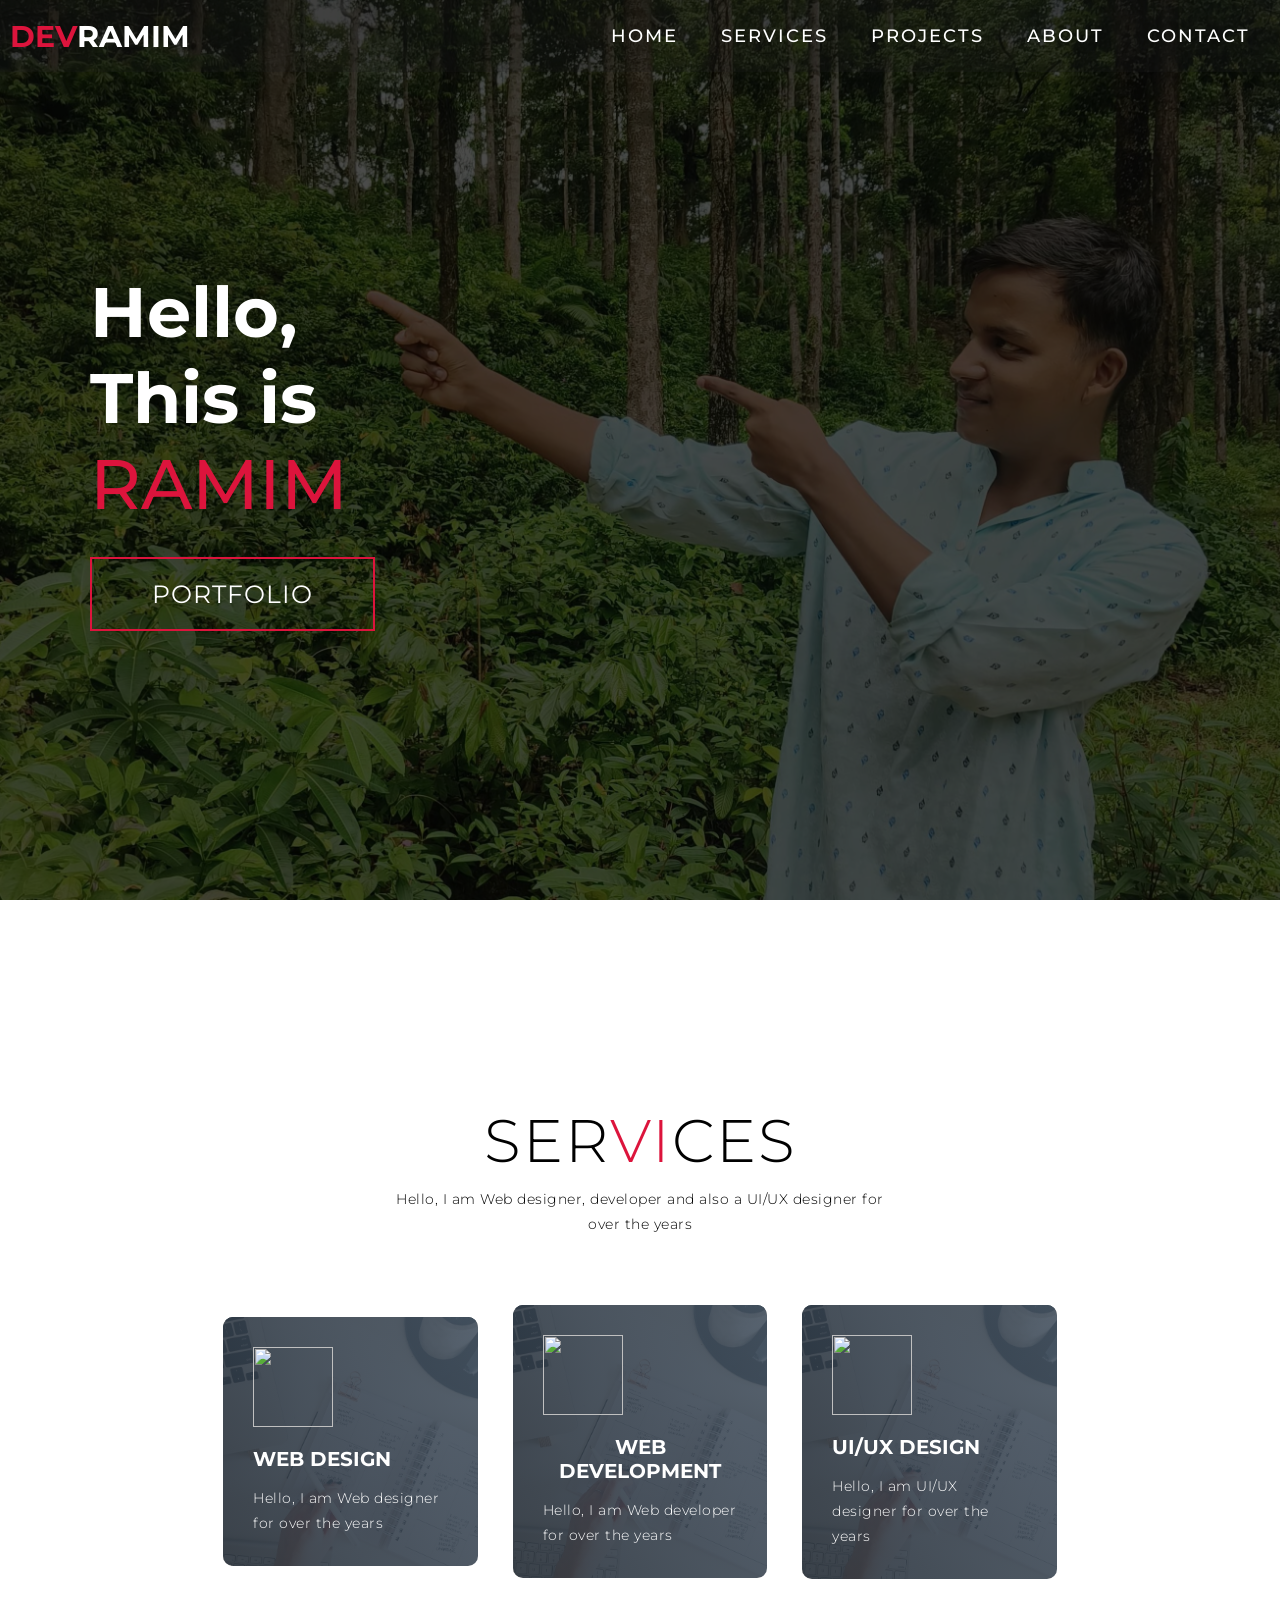
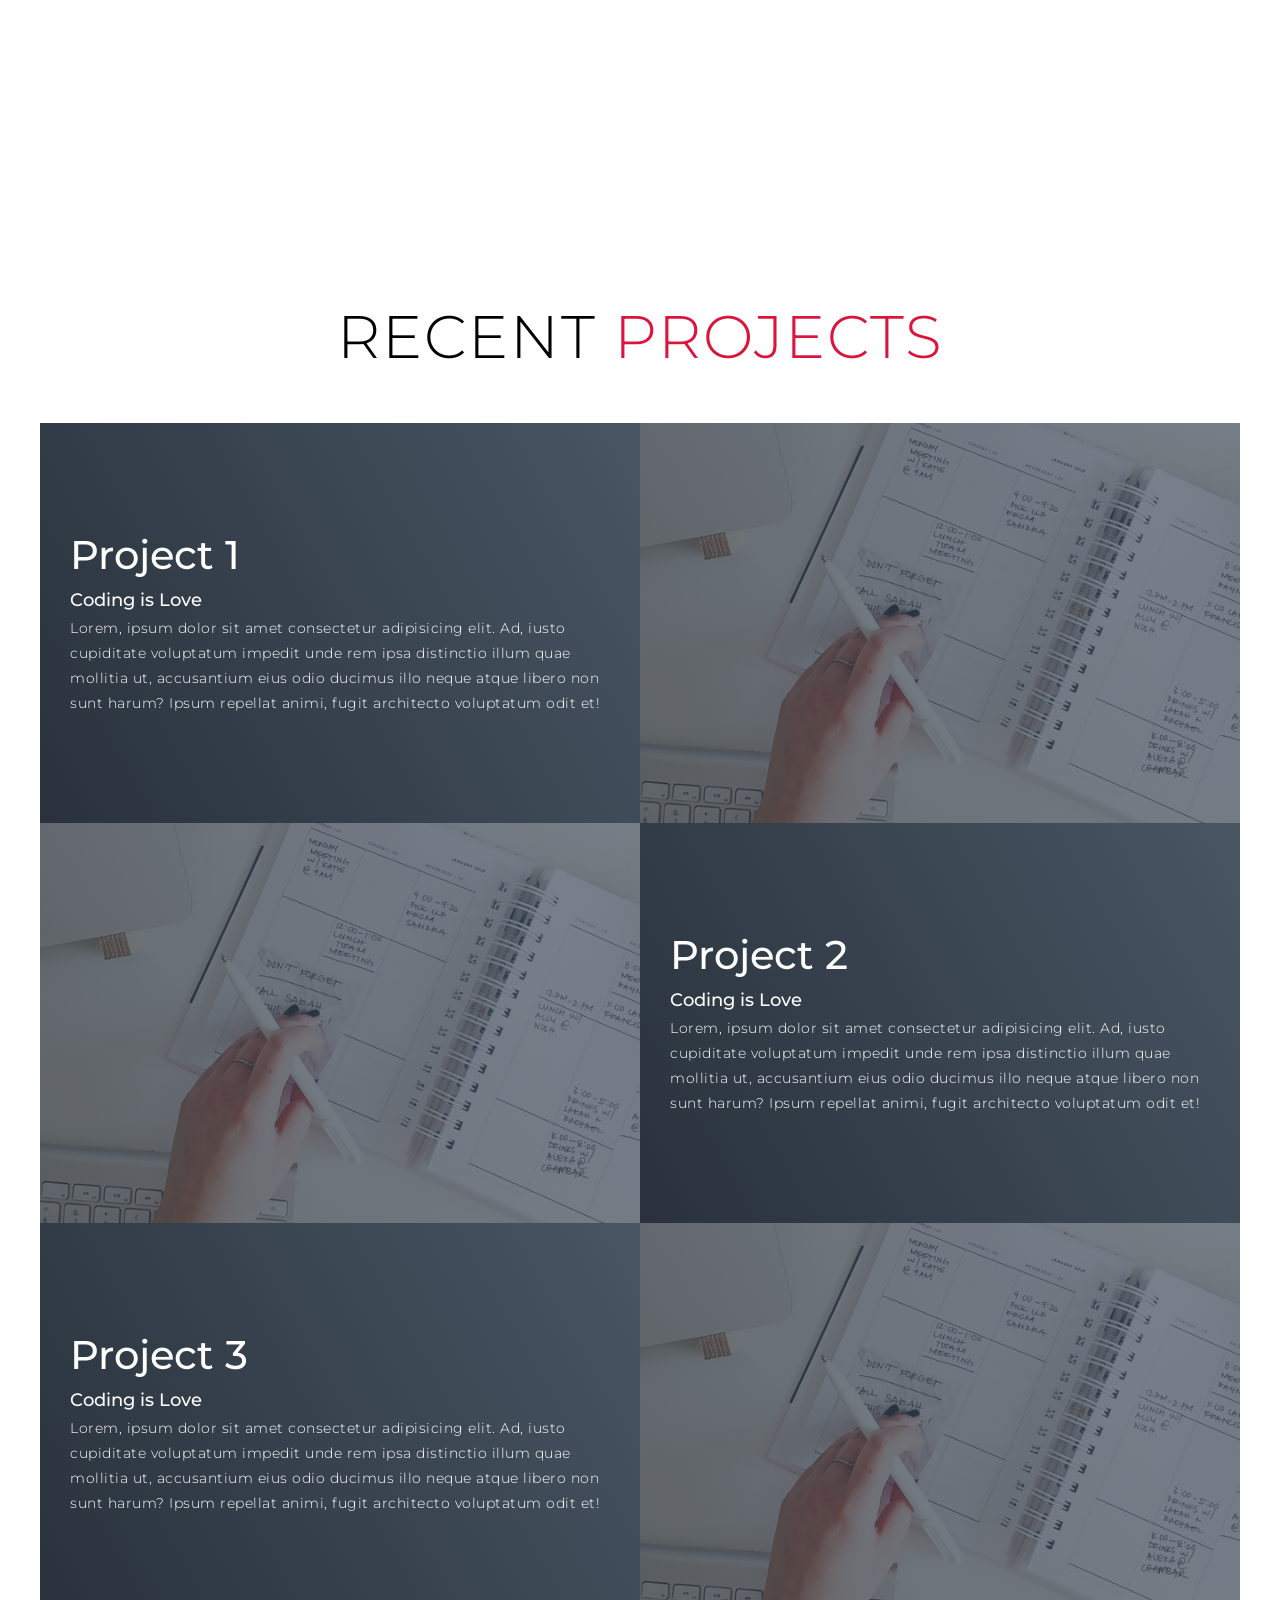
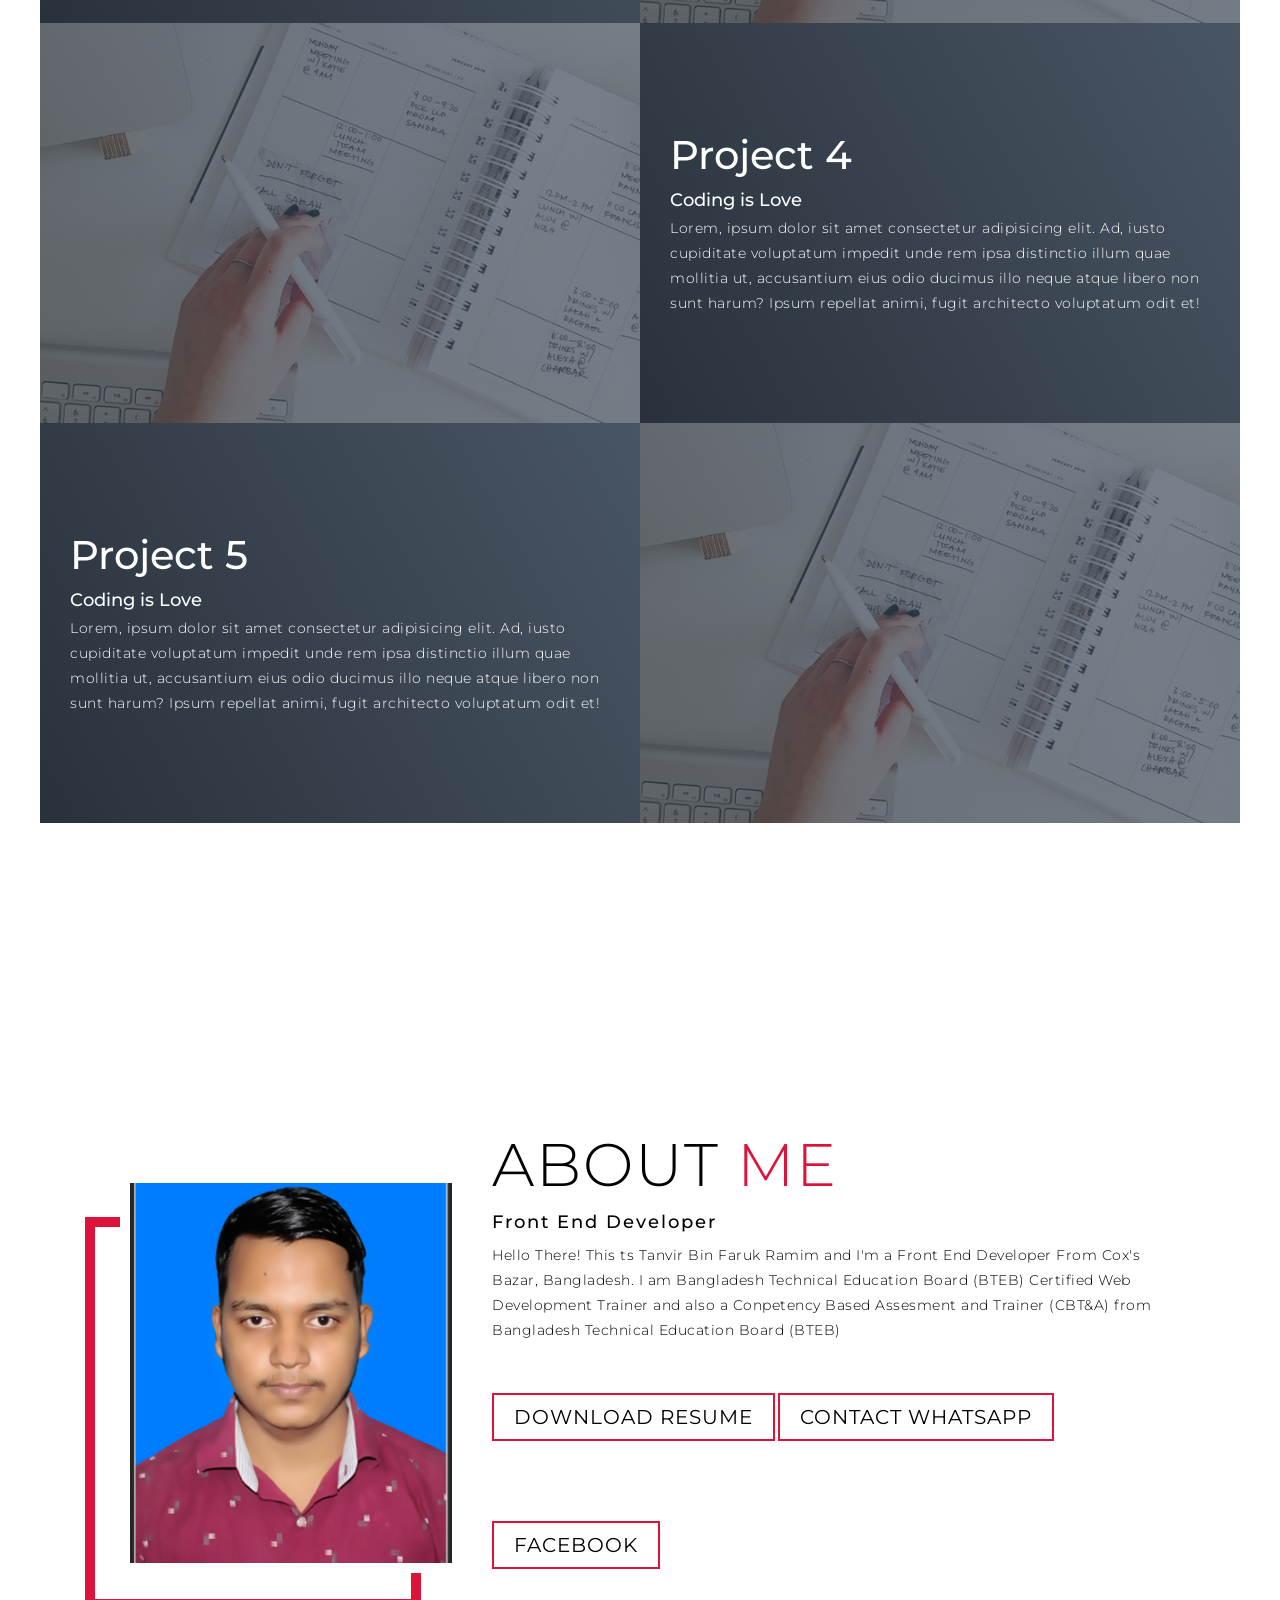
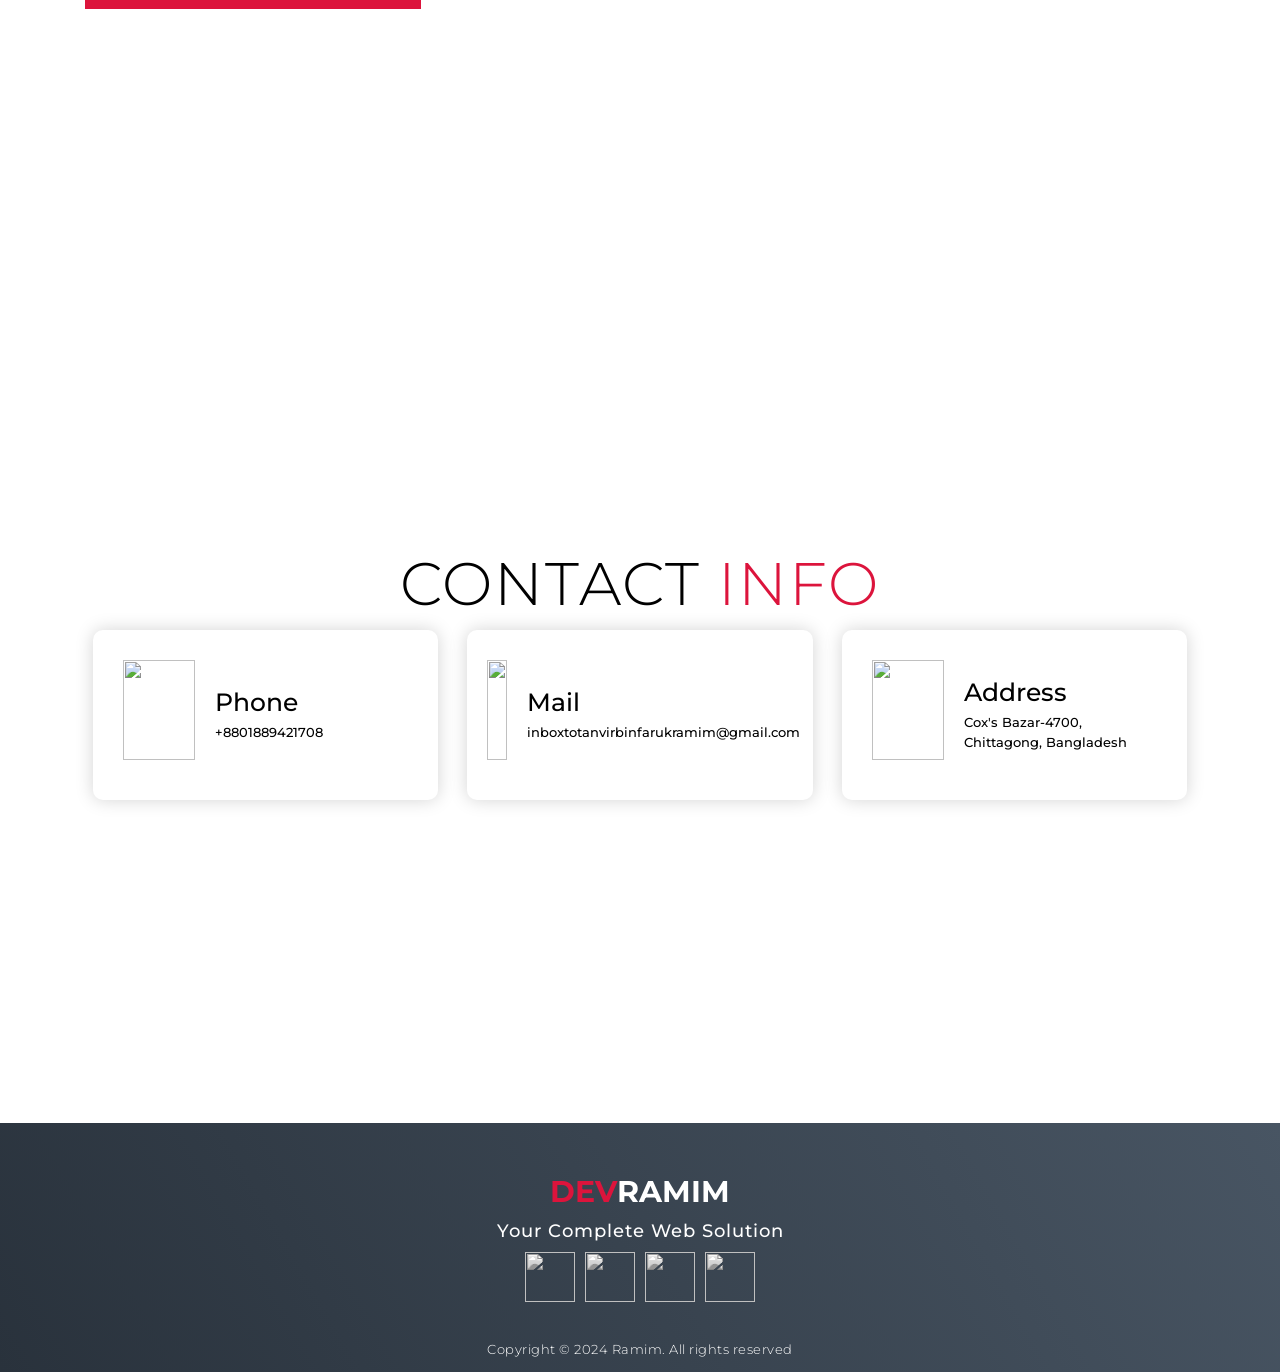
==== index.html @ 6df61727 "Update index.html" ====
<!DOCTYPE html>
<html lang="en">

<head>
  <meta charset="UTF-8">
  <meta name="viewport" content="width=device-width, initial-scale=1.0">
  <link rel="stylesheet" href="style.css">
  <title>Dev Ramim - Home Page</title>
</head>

<body>
  <!-- Header -->
  <section id="header">
    <div class="header container">
      <div class="nav-bar">
        <div class="brand">
          <a href="#hero">
            <h1><span>Dev</span>Ramim <span></span></h1>
          </a>
        </div>
        <div class="nav-list">
          <div class="hamburger">
            <div class="bar"></div>
          </div>
          <ul>
            <li><a href="#hero" data-after="Home">Home</a></li>
            <li><a href="#services" data-after="Service">Services</a></li>
            <li><a href="#projects" data-after="Projects">Projects</a></li>
            <li><a href="#about" data-after="About">About</a></li>
            <li><a href="#contact" data-after="Contact">Contact</a></li>
          </ul>
        </div>
      </div>
    </div>
  </section>
  <!-- End Header -->


  <!-- Hero Section  -->
  <section id="hero">
    <div class="hero container">
      <div>
        <h1>Hello, <span></span></h1>
        <h1>This is <span></span></h1>
        <!-- <h1 style="color: pink; text-s; ">Designer and Developer <span></span></h1> -->
        <h1>RAMIM<span></span></h1>
        <a href="#projects" type="button" class="cta">Portfolio</a>
      </div>
    </div>
  </section>
  <!-- End Hero Section  -->

  <!-- Service Section -->
  <section id="services">
    <div class="services container">
      <div class="service-top">
        <h1 class="section-title">Ser<span>vi</span>ces</h1>
        <p>Hello, I am Web designer, developer and also a UI/UX designer for over the years</p>
      </div>
      <div class="service-bottom">
        <div class="service-item">
          <div class="icon"><img src="https://img.icons8.com/bubbles/100/000000/services.png" /></div>
          <h2>Web Design</h2>
          <p>Hello, I am Web designer for over the years</p>
        </div>
        <div class="service-item">
          <div class="icon"><img src="https://img.icons8.com/bubbles/100/000000/services.png" /></div>
          <h2>Web Development</h2>
          <p>Hello, I am Web developer for over the years</p>
        </div>
        <div class="service-item">
          <div class="icon"><img src="https://img.icons8.com/bubbles/100/000000/services.png" /></div>
          <h2>UI/UX Design</h2>
          <p>Hello, I am UI/UX designer for over the years</p>
        </div>
        <!-- <div class="service-item">
          <div class="icon"><img src="https://img.icons8.com/bubbles/100/000000/services.png" /></div>
          <h2>Web Design</h2>
          <p>Lorem ipsum dolor sit amet consectetur adipisicing elit. Corporis debitis rerum, magni voluptatem sed
            architecto placeat beatae tenetur officia quod</p>
        </div> -->
      </div>
    </div>
  </section>
  <!-- End Service Section -->

  <!-- Projects Section -->
  <section id="projects">
    <div class="projects container">
      <div class="projects-header">
        <h1 class="section-title">Recent <span>Projects</span></h1>
      </div>
      <div class="all-projects">
        <div class="project-item">
          <div class="project-info">
            <h1>Project 1</h1>
            <h2>Coding is Love</h2>
            <p>Lorem, ipsum dolor sit amet consectetur adipisicing elit. Ad, iusto cupiditate voluptatum impedit unde
              rem ipsa distinctio illum quae mollitia ut, accusantium eius odio ducimus illo neque atque libero non sunt
              harum? Ipsum repellat animi, fugit architecto voluptatum odit et!</p>
          </div>
          <div class="project-img">
            <img src="./img/img-1.png" alt="img">
          </div>
        </div>
        <div class="project-item">
          <div class="project-info">
            <h1>Project 2</h1>
            <h2>Coding is Love</h2>
            <p>Lorem, ipsum dolor sit amet consectetur adipisicing elit. Ad, iusto cupiditate voluptatum impedit unde
              rem ipsa distinctio illum quae mollitia ut, accusantium eius odio ducimus illo neque atque libero non sunt
              harum? Ipsum repellat animi, fugit architecto voluptatum odit et!</p>
          </div>
          <div class="project-img">
            <img src="./img/img-1.png" alt="img">
          </div>
        </div>
        <div class="project-item">
          <div class="project-info">
            <h1>Project 3</h1>
            <h2>Coding is Love</h2>
            <p>Lorem, ipsum dolor sit amet consectetur adipisicing elit. Ad, iusto cupiditate voluptatum impedit unde
              rem ipsa distinctio illum quae mollitia ut, accusantium eius odio ducimus illo neque atque libero non sunt
              harum? Ipsum repellat animi, fugit architecto voluptatum odit et!</p>
          </div>
          <div class="project-img">
            <img src="./img/img-1.png" alt="img">
          </div>
        </div>
        <div class="project-item">
          <div class="project-info">
            <h1>Project 4</h1>
            <h2>Coding is Love</h2>
            <p>Lorem, ipsum dolor sit amet consectetur adipisicing elit. Ad, iusto cupiditate voluptatum impedit unde
              rem ipsa distinctio illum quae mollitia ut, accusantium eius odio ducimus illo neque atque libero non sunt
              harum? Ipsum repellat animi, fugit architecto voluptatum odit et!</p>
          </div>
          <div class="project-img">
            <img src="./img/img-1.png" alt="img">
          </div>
        </div>
        <div class="project-item">
          <div class="project-info">
            <h1>Project 5</h1>
            <h2>Coding is Love</h2>
            <p>Lorem, ipsum dolor sit amet consectetur adipisicing elit. Ad, iusto cupiditate voluptatum impedit unde
              rem ipsa distinctio illum quae mollitia ut, accusantium eius odio ducimus illo neque atque libero non sunt
              harum? Ipsum repellat animi, fugit architecto voluptatum odit et!</p>
          </div>
          <div class="project-img">
            <img src="./img/img-1.png" alt="img">
          </div>
        </div>
      </div>
    </div>
  </section>
  <!-- End Projects Section -->

  <!-- About Section -->
  <section id="about">
    <div class="about container">
      <div class="col-left">
        <div class="about-img">
          <img src="./img/Passport size 365 (Office).png" alt="img">
        </div>
      </div>
      <div class="col-right">
        <h1 class="section-title">About <span>me</span></h1>
        <h2>Front End Developer</h2>
        <p>Hello There! This ts Tanvir Bin Faruk Ramim and I'm a Front End Developer From Cox's Bazar, Bangladesh. I am Bangladesh Technical Education Board (BTEB) Certified Web Development Trainer and also a Conpetency Based Assesment and Trainer (CBT&A) from Bangladesh Technical Education Board (BTEB) </p>
        <a href="RamimCV.docx" class="cta">Download Resume</a>
        <a href="https://wa.me/message/IPLOYGXIWYLNO1" class="cta">Contact Whatsapp</a>
        <a href="https://facebook.com/TanvirRamimDM" class="cta">Facebook</a>
        <!-- <a href="https://wa.me/message/IPLOYGXIWYLNO1" class="cta">Contact Whatsapp</a> -->
      </div>
    </div>
  </section>
  <!-- End About Section -->

  <!-- Contact Section -->
  <section id="contact">
    <div class="contact container">
      <div>
        <h1 class="section-title">Contact <span>info</span></h1>
      </div>
      <div class="contact-items">
        <div class="contact-item">
          <div class="icon"><img src="https://img.icons8.com/bubbles/100/000000/phone.png" /></div>
          <div class="contact-info">
            <h1>Phone</h1>
            <h2>+8801889421708</h2>
           
          </div>
        </div>
        <div class="contact-item">
          <div class="icon"><img src="https://img.icons8.com/bubbles/100/000000/new-post.png" /></div>
          <div class="contact-info">
            <h1>Mail</h1>
            <h2>inboxtotanvirbinfarukramim@gmail.com</h2>
            
          </div>
        </div>
        <div class="contact-item">
          <div class="icon"><img src="https://img.icons8.com/bubbles/100/000000/map-marker.png" /></div>
          <div class="contact-info">
            <h1>Address</h1>
            <h2>Cox's Bazar-4700, Chittagong, Bangladesh</h2>
          </div>
        </div>
      </div>
    </div>
  </section>
  <!-- End Contact Section -->

  <!-- Footer -->
  <section id="footer">
    <div class="footer container">
      <div class="brand">
        <h1><span>Dev</span>ramim <span></span></h1>
      </div>
      <h2>Your Complete Web Solution</h2>
      <div class="social-icon">
        <div class="social-item">
          <a href="https://facebook.com/TanvirRamimDM"><img src="https://img.icons8.com/bubbles/100/000000/facebook-new.png" /></a>
        </div>
        <div class="social-item">
          <a href="#"><img src="https://img.icons8.com/bubbles/100/000000/instagram-new.png" /></a>
        </div>
        <div class="social-item">
          <a href="https://wa.me/message/IPLOYGXIWYLNO1"><img src="https://img.icons8.com/bubbles/100/000000/whatsapp.png" /></a>
        </div>
        <div class="social-item">
          <a href="https://github.com/githubramim"><img src="https://img.icons8.com/bubbles/100/000000/github.png" /></a>
        </div>
      </div>
      <p>Copyright © 2024 Ramim. All rights reserved</p>
    </div>
  </section>
  <!-- End Footer -->
  <script src="./app.js"></script>
</body>

</html>
---- style.css ----
@import 'https://fonts.googleapis.com/css?family=Montserrat:300, 400, 700&display=swap';
* {
	padding: 0;
	margin: 0;
	box-sizing: border-box;
}
html {
	font-size: 10px;
	font-family: 'Montserrat', sans-serif;
	scroll-behavior: smooth;
}
a {
	text-decoration: none;
}
.container {
	min-height: 100vh;
	width: 100%;
	display: flex;
	align-items: center;
	justify-content: center;
}
img {
	height: 100%;
	width: 100%;
	object-fit: cover;
}
p {
	color: black;
	font-size: 1.4rem;
	margin-top: 5px;
	line-height: 2.5rem;
	font-weight: 300;
	letter-spacing: 0.05rem;
}
.section-title {
	font-size: 4rem;
	font-weight: 300;
	color: black;
	margin-bottom: 10px;
	text-transform: uppercase;
	letter-spacing: 0.2rem;
	text-align: center;
}
.section-title span {
	color: crimson;
}

.cta {
	display: inline-block;
	padding: 10px 30px;
	color: white;
	background-color: transparent;
	border: 2px solid crimson;
	font-size: 2rem;
	text-transform: uppercase;
	letter-spacing: 0.1rem;
	margin-top: 30px;
	transition: 0.3s ease;
	transition-property: background-color, color;
}
.cta:hover {
	color: white;
	background-color: crimson;
}
.brand h1 {
	font-size: 3rem;
	text-transform: uppercase;
	color: white;
}
.brand h1 span {
	color: crimson;
}

/* Header section */
#header {
	position: fixed;
	z-index: 1000;
	left: 0;
	top: 0;
	width: 100vw;
	height: auto;
}
#header .header {
	min-height: 8vh;
	background-color: rgba(31, 30, 30, 0.24);
	transition: 0.3s ease background-color;
}
#header .nav-bar {
	display: flex;
	align-items: center;
	justify-content: space-between;
	width: 100%;
	height: 100%;
	max-width: 1300px;
	padding: 0 10px;
}
#header .nav-list ul {
	list-style: none;
	position: absolute;
	background-color: rgb(31, 30, 30);
	width: 100vw;
	height: 100vh;
	left: 100%;
	top: 0;
	display: flex;
	flex-direction: column;
	justify-content: center;
	align-items: center;
	z-index: 1;
	overflow-x: hidden;
	transition: 0.5s ease left;
}
#header .nav-list ul.active {
	left: 0%;
}
#header .nav-list ul a {
	font-size: 2.5rem;
	font-weight: 500;
	letter-spacing: 0.2rem;
	text-decoration: none;
	color: white;
	text-transform: uppercase;
	padding: 20px;
	display: block;
}
#header .nav-list ul a::after {
	content: attr(data-after);
	position: absolute;
	top: 50%;
	left: 50%;
	transform: translate(-50%, -50%) scale(0);
	color: rgba(240, 248, 255, 0.021);
	font-size: 13rem;
	letter-spacing: 50px;
	z-index: -1;
	transition: 0.3s ease letter-spacing;
}
#header .nav-list ul li:hover a::after {
	transform: translate(-50%, -50%) scale(1);
	letter-spacing: initial;
}
#header .nav-list ul li:hover a {
	color: crimson;
}
#header .hamburger {
	height: 60px;
	width: 60px;
	display: inline-block;
	border: 3px solid white;
	border-radius: 50%;
	position: relative;
	display: flex;
	align-items: center;
	justify-content: center;
	z-index: 100;
	cursor: pointer;
	transform: scale(0.8);
	margin-right: 20px;
}
#header .hamburger:after {
	position: absolute;
	content: '';
	height: 100%;
	width: 100%;
	border-radius: 50%;
	border: 3px solid white;
	animation: hamburger_puls 1s ease infinite;
}
#header .hamburger .bar {
	height: 2px;
	width: 30px;
	position: relative;
	background-color: white;
	z-index: -1;
}
#header .hamburger .bar::after,
#header .hamburger .bar::before {
	content: '';
	position: absolute;
	height: 100%;
	width: 100%;
	left: 0;
	background-color: white;
	transition: 0.3s ease;
	transition-property: top, bottom;
}
#header .hamburger .bar::after {
	top: 8px;
}
#header .hamburger .bar::before {
	bottom: 8px;
}
#header .hamburger.active .bar::before {
	bottom: 0;
}
#header .hamburger.active .bar::after {
	top: 0;
}
/* End Header section */

/* Hero Section */
#hero {
	background-image: url(./img/hero-section.jpg);
	background-size: cover;
	background-position: top center;
	position: relative;
	z-index: 1;
}
#hero::after {
	content: '';
	position: absolute;
	left: 0;
	top: 0;
	height: 100%;
	width: 100%;
	background-color: black;
	opacity: 0.7;
	z-index: -1;
}
#hero .hero {
	max-width: 1200px;
	margin: 0 auto;
	padding: 0 50px;
	justify-content: flex-start;
}
#hero h1 {
	display: block;
	width: fit-content;
	font-size: 4rem;
	position: relative;
	color: transparent;
	animation: text_reveal 0.5s ease forwards;
	animation-delay: 1s;
}
#hero h1:nth-child(1) {
	animation-delay: 1s;
}
#hero h1:nth-child(2) {
	animation-delay: 2s;
}
#hero h1:nth-child(3) {
	animation: text_reveal_name 0.5s ease forwards;
	animation-delay: 3s;
}
#hero h1 span {
	position: absolute;
	top: 0;
	left: 0;
	height: 100%;
	width: 0;
	background-color: crimson;
	animation: text_reveal_box 1s ease;
	animation-delay: 0.5s;
}
#hero h1:nth-child(1) span {
	animation-delay: 0.5s;
}
#hero h1:nth-child(2) span {
	animation-delay: 1.5s;
}
#hero h1:nth-child(3) span {
	animation-delay: 2.5s;
}

/* End Hero Section */

/* Services Section */
#services .services {
	flex-direction: column;
	text-align: center;
	max-width: 1500px;
	margin: 0 auto;
	padding: 100px 0;
}
#services .service-top {
	max-width: 500px;
	margin: 0 auto;
}
#services .service-bottom {
	display: flex;
	align-items: center;
	justify-content: center;
	flex-wrap: wrap;
	margin-top: 50px;
}
#services .service-item {
	flex-basis: 80%;
	display: flex;
	align-items: flex-start;
	justify-content: center;
	flex-direction: column;
	padding: 30px;
	border-radius: 10px;
	background-image: url(./img/img-1.png);
	background-size: cover;
	margin: 10px 5%;
	position: relative;
	z-index: 1;
	overflow: hidden;
}
#services .service-item::after {
	content: '';
	position: absolute;
	left: 0;
	top: 0;
	height: 100%;
	width: 100%;
	background-image: linear-gradient(60deg, #29323c 0%, #485563 100%);
	opacity: 0.9;
	z-index: -1;
}
#services .service-bottom .icon {
	height: 80px;
	width: 80px;
	margin-bottom: 20px;
}
#services .service-item h2 {
	font-size: 2rem;
	color: white;
	margin-bottom: 10px;
	text-transform: uppercase;
}
#services .service-item p {
	color: white;
	text-align: left;
}
/* End Services Section */

/* Projects section */
#projects .projects {
	flex-direction: column;
	max-width: 1200px;
	margin: 0 auto;
	padding: 100px 0;
}
#projects .projects-header h1 {
	margin-bottom: 50px;
}
#projects .all-projects {
	display: flex;
	align-items: center;
	justify-content: center;
	flex-direction: column;
}
#projects .project-item {
	display: flex;
	align-items: center;
	justify-content: center;
	flex-direction: column;
	width: 80%;
	margin: 20px auto;
	overflow: hidden;
	border-radius: 10px;
}
#projects .project-info {
	padding: 30px;
	flex-basis: 50%;
	height: 100%;
	display: flex;
	align-items: flex-start;
	justify-content: center;
	flex-direction: column;
	background-image: linear-gradient(60deg, #29323c 0%, #485563 100%);
	color: white;
}
#projects .project-info h1 {
	font-size: 4rem;
	font-weight: 500;
}
#projects .project-info h2 {
	font-size: 1.8rem;
	font-weight: 500;
	margin-top: 10px;
}
#projects .project-info p {
	color: white;
}
#projects .project-img {
	flex-basis: 50%;
	height: 300px;
	overflow: hidden;
	position: relative;
}
#projects .project-img:after {
	content: '';
	position: absolute;
	left: 0;
	top: 0;
	height: 100%;
	width: 100%;
	background-image: linear-gradient(60deg, #29323c 0%, #485563 100%);
	opacity: 0.7;
}
#projects .project-img img {
	transition: 0.3s ease transform;
}
#projects .project-item:hover .project-img img {
	transform: scale(1.1);
}
/* End Projects section */

/* About Section */
#about .about {
	flex-direction: column-reverse;
	text-align: center;
	max-width: 1200px;
	margin: 0 auto;
	padding: 100px 20px;
}
#about .col-left {
	width: 250px;
	height: 360px;
}
#about .col-right {
	width: 100%;
}
#about .col-right h2 {
	font-size: 1.8rem;
	font-weight: 500;
	letter-spacing: 0.2rem;
	margin-bottom: 10px;
}
#about .col-right p {
	margin-bottom: 20px;
}
#about .col-right .cta {
	color: black;
	margin-bottom: 50px;
	padding: 10px 20px;
	font-size: 2rem;
}
#about .col-left .about-img {
	height: 100%;
	width: 100%;
	position: relative;
	border: 10px solid white;
}
#about .col-left .about-img::after {
	content: '';
	position: absolute;
	left: -33px;
	top: 19px;
	height: 98%;
	width: 98%;
	border: 7px solid crimson;
	z-index: -1;
}
/* End About Section */

/* contact Section */
#contact .contact {
	flex-direction: column;
	max-width: 1200px;
	margin: 0 auto;
	width: 90%;
}
#contact .contact-items {
	/* max-width: 400px; */
	width: 100%;
}
#contact .contact-item {
	width: 80%;
	padding: 20px;
	text-align: center;
	border-radius: 10px;
	padding: 30px;
	margin: 30px;
	display: flex;
	justify-content: center;
	align-items: center;
	flex-direction: column;
	box-shadow: 0px 0px 18px 0 #0000002c;
	transition: 0.3s ease box-shadow;
}
#contact .contact-item:hover {
	box-shadow: 0px 0px 5px 0 #0000002c;
}
#contact .icon {
	width: 70px;
	margin: 0 auto;
	margin-bottom: 10px;
}
#contact .contact-info h1 {
	font-size: 2.5rem;
	font-weight: 500;
	margin-bottom: 5px;
}
#contact .contact-info h2 {
	font-size: 1.3rem;
	line-height: 2rem;
	font-weight: 500;
}
/*End contact Section */

/* Footer */
#footer {
	background-image: linear-gradient(60deg, #29323c 0%, #485563 100%);
}
#footer .footer {
	min-height: 200px;
	flex-direction: column;
	padding-top: 50px;
	padding-bottom: 10px;
}
#footer h2 {
	color: white;
	font-weight: 500;
	font-size: 1.8rem;
	letter-spacing: 0.1rem;
	margin-top: 10px;
	margin-bottom: 10px;
}
#footer .social-icon {
	display: flex;
	margin-bottom: 30px;
}
#footer .social-item {
	height: 50px;
	width: 50px;
	margin: 0 5px;
}
#footer .social-item img {
	filter: grayscale(1);
	transition: 0.3s ease filter;
}
#footer .social-item:hover img {
	filter: grayscale(0);
}
#footer p {
	color: white;
	font-size: 1.3rem;
}
/* End Footer */

/* Keyframes */
@keyframes hamburger_puls {
	0% {
		opacity: 1;
		transform: scale(1);
	}
	100% {
		opacity: 0;
		transform: scale(1.4);
	}
}
@keyframes text_reveal_box {
	50% {
		width: 100%;
		left: 0;
	}
	100% {
		width: 0;
		left: 100%;
	}
}
@keyframes text_reveal {
	100% {
		color: white;
	}
}
@keyframes text_reveal_name {
	100% {
		color: crimson;
		font-weight: 500;
	}
}
/* End Keyframes */

/* Media Query For Tablet */
@media only screen and (min-width: 768px) {
	.cta {
		font-size: 2.5rem;
		padding: 20px 60px;
	}
	h1.section-title {
		font-size: 6rem;
	}

	/* Hero */
	#hero h1 {
		font-size: 7rem;
	}
	/* End Hero */

	/* Services Section */
	#services .service-bottom .service-item {
		flex-basis: 45%;
		margin: 2.5%;
	}
	/* End Services Section */

	/* Project */
	#projects .project-item {
		flex-direction: row;
	}
	#projects .project-item:nth-child(even) {
		flex-direction: row-reverse;
	}
	#projects .project-item {
		height: 400px;
		margin: 0;
		width: 100%;
		border-radius: 0;
	}
	#projects .all-projects .project-info {
		height: 100%;
	}
	#projects .all-projects .project-img {
		height: 100%;
	}
	/* End Project */

	/* About */
	#about .about {
		flex-direction: row;
	}
	#about .col-left {
		width: 600px;
		height: 400px;
		padding-left: 60px;
	}
	#about .about .col-left .about-img::after {
		left: -45px;
		top: 34px;
		height: 98%;
		width: 98%;
		border: 10px solid crimson;
	}
	#about .col-right {
		text-align: left;
		padding: 30px;
	}
	#about .col-right h1 {
		text-align: left;
	}
	/* End About */

	/* contact  */
	#contact .contact {
		flex-direction: column;
		padding: 100px 0;
		align-items: center;
		justify-content: center;
		min-width: 20vh;
	}
	#contact .contact-items {
		width: 100%;
		display: flex;
		flex-direction: row;
		justify-content: space-evenly;
		margin: 0;
	}
	#contact .contact-item {
		width: 30%;
		margin: 0;
		flex-direction: row;
	}
	#contact .contact-item .icon {
		height: 100px;
		width: 100px;
	}
	#contact .contact-item .icon img {
		object-fit: contain;
	}
	#contact .contact-item .contact-info {
		width: 100%;
		text-align: left;
		padding-left: 20px;
	}
	/* End contact  */
}
/* End Media Query For Tablet */

/* Media Query For Desktop */
@media only screen and (min-width: 1200px) {
	/* header */
	#header .hamburger {
		display: none;
	}
	#header .nav-list ul {
		position: initial;
		display: block;
		height: auto;
		width: fit-content;
		background-color: transparent;
	}
	#header .nav-list ul li {
		display: inline-block;
	}
	#header .nav-list ul li a {
		font-size: 1.8rem;
	}
	#header .nav-list ul a:after {
		display: none;
	}
	/* End header */

	#services .service-bottom .service-item {
		flex-basis: 22%;
		margin: 1.5%;
	}
}
/* End  Media Query For Desktop */
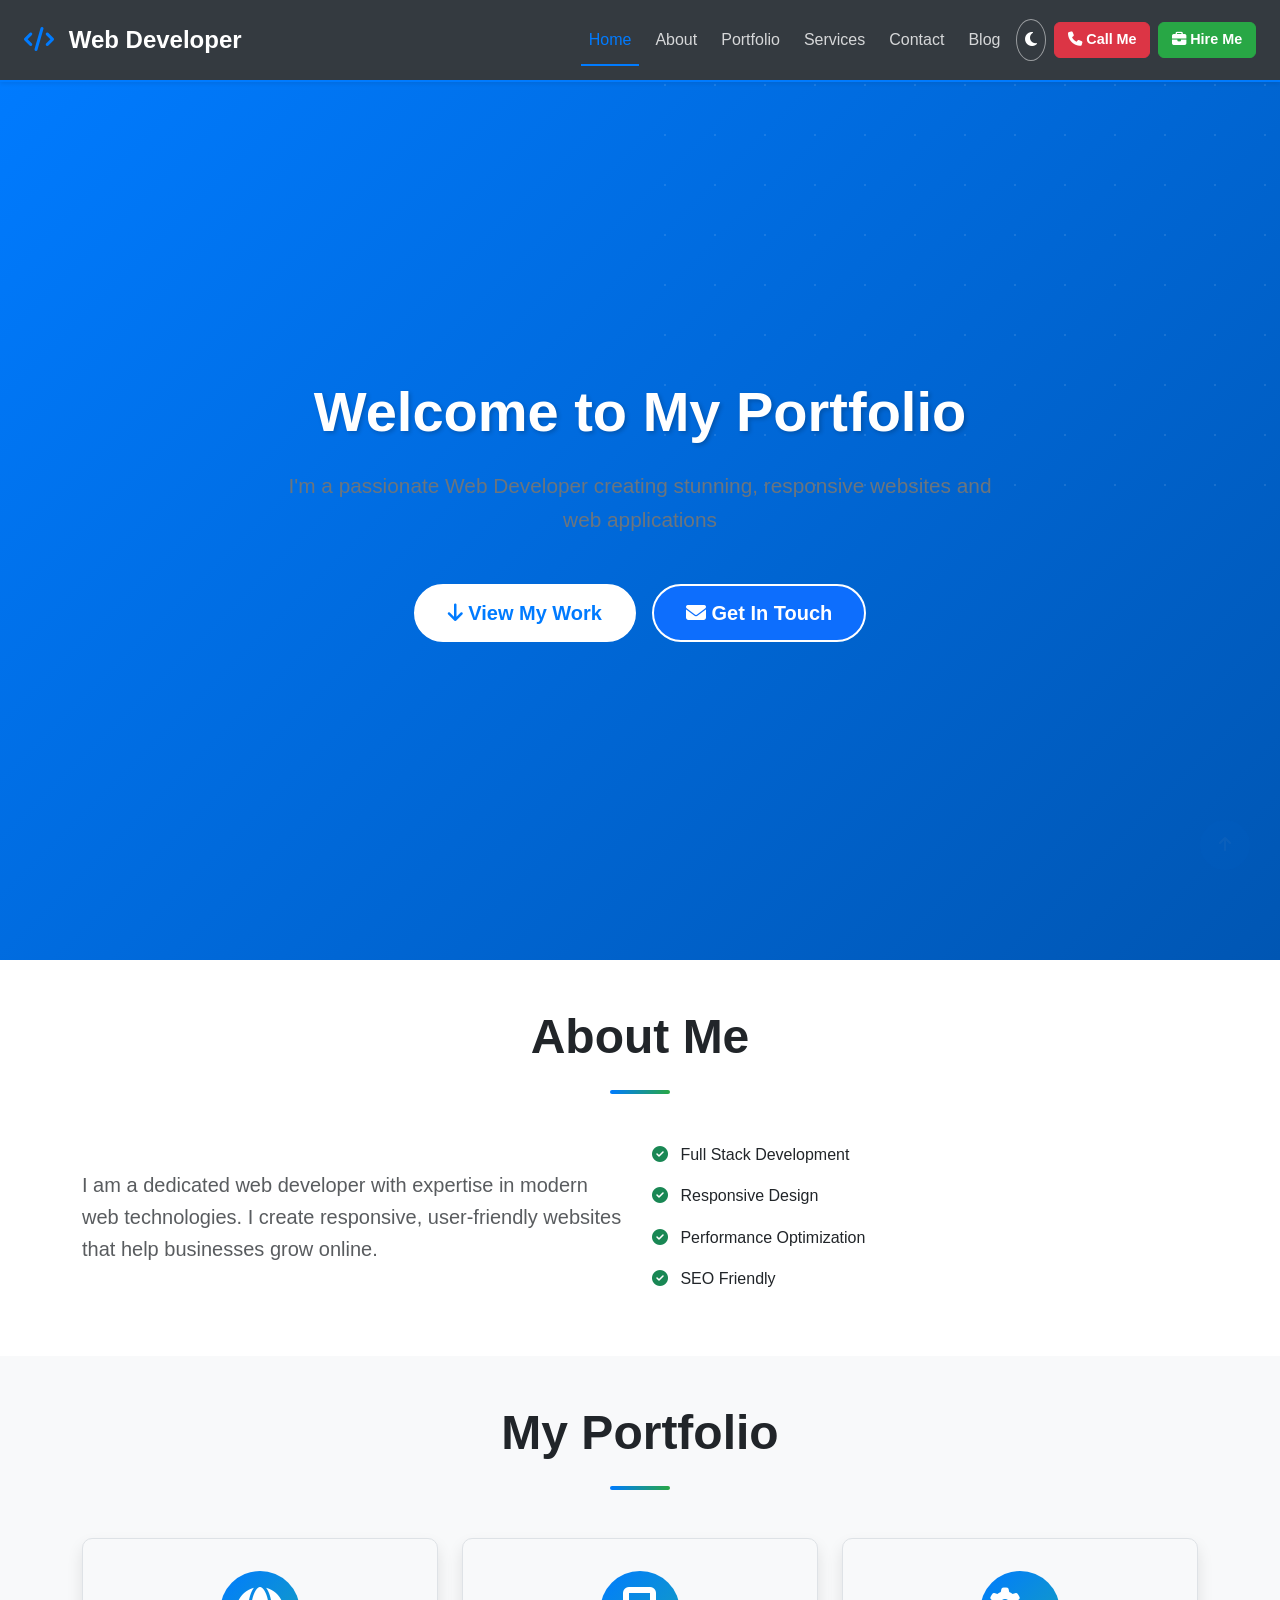
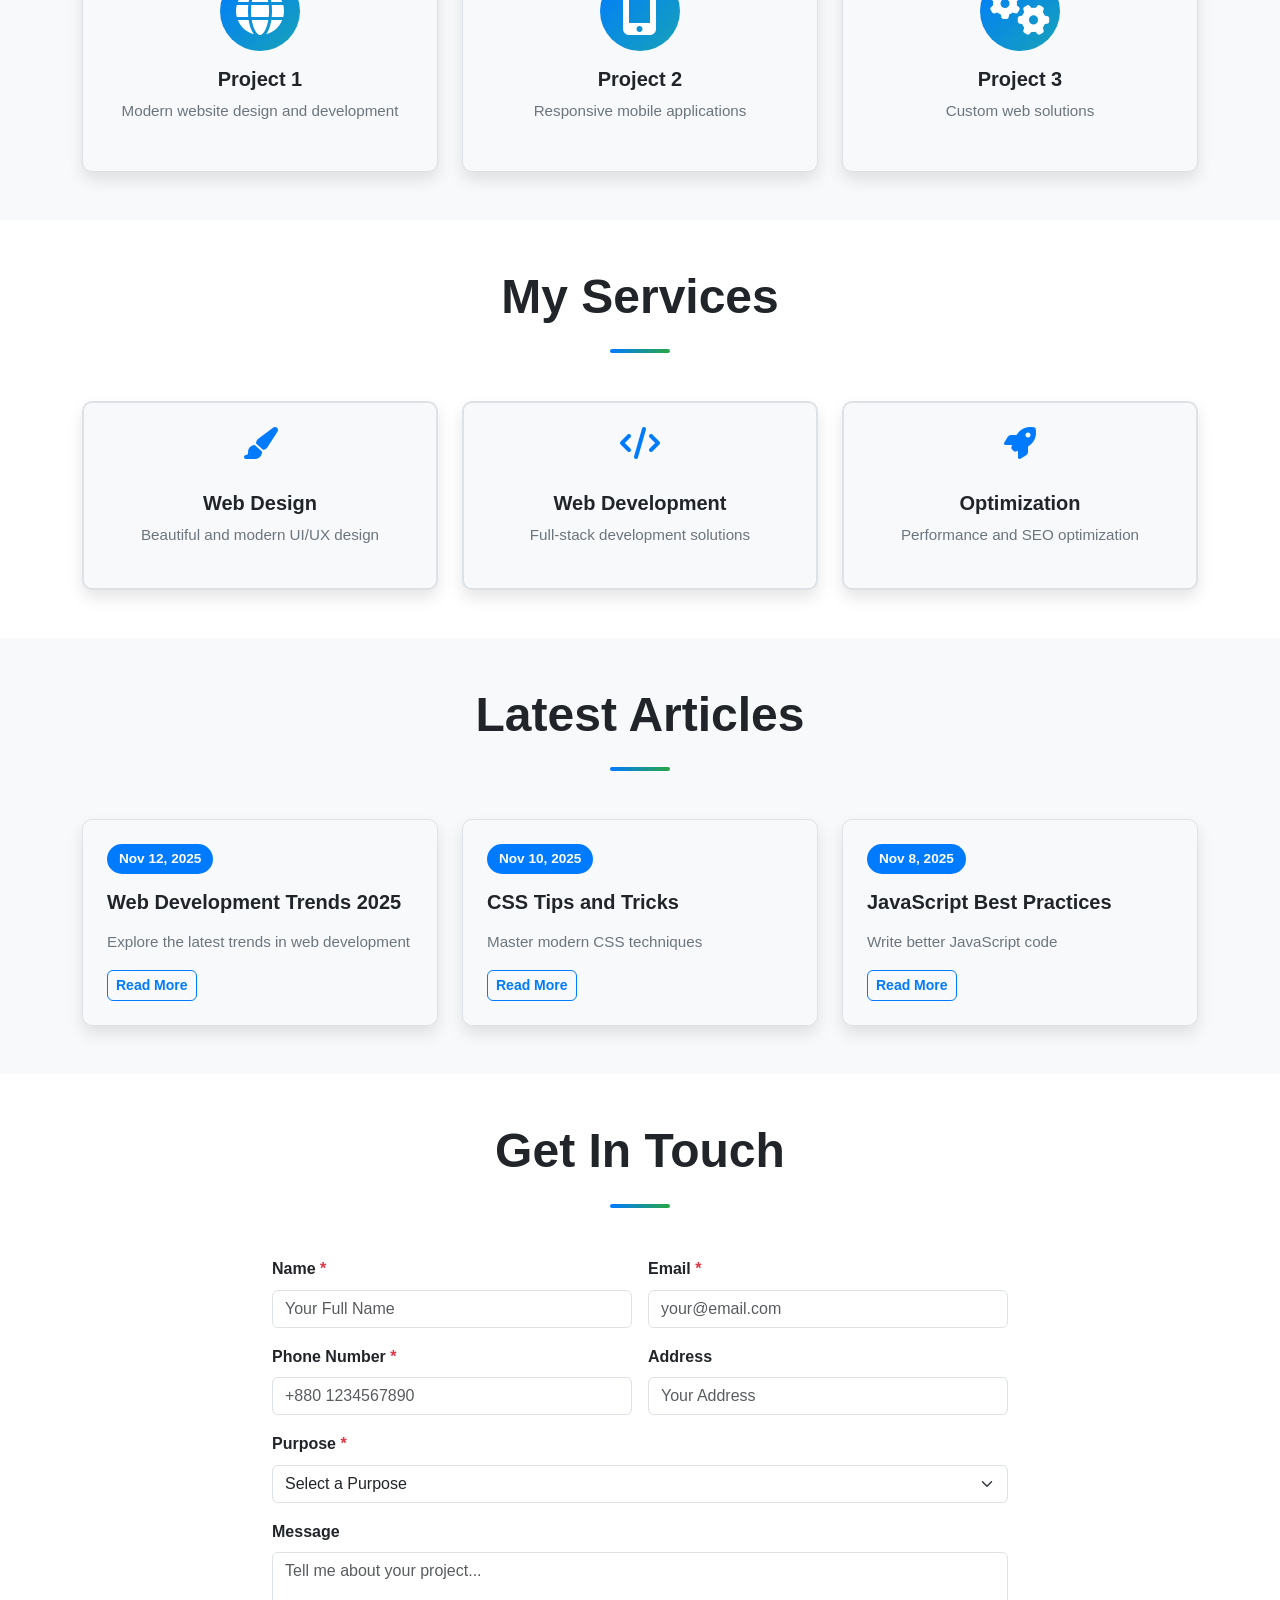
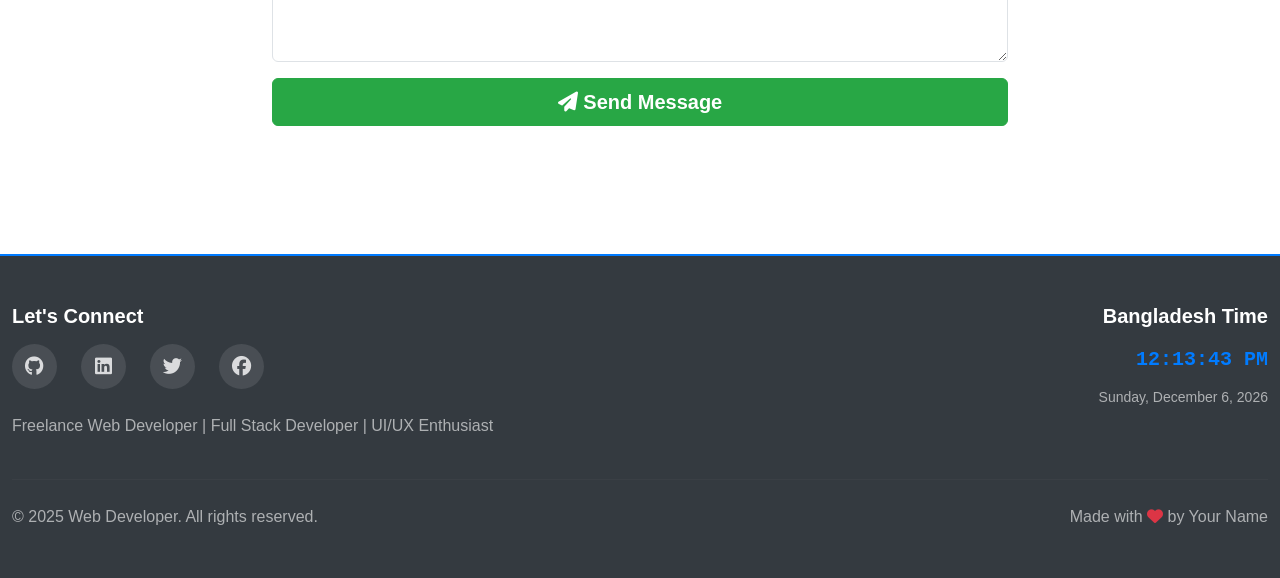
==== commit 69aedfd7: "UI Updated" ====
--- a/index.html
+++ b/index.html
@@ -1,243 +1,361 @@
-<!DOCTYPE html>
+<!doctype html>
 <html lang="en">
 
 <head>
-  <meta charset="UTF-8">
-  <meta name="viewport" content="width=device-width, initial-scale=1.0">
-  <link rel="stylesheet" href="style.css">
-  <title>Dev Ramim - Home Page</title>
+  <meta charset="utf-8">
+  <meta name="viewport" content="width=device-width, initial-scale=1">
+  <title>Ramim Portfolio</title>
+  <link rel="stylesheet" href="./css/bootstrap.min.css">
+  <link rel="stylesheet" href="./css/custom.css">
+  <link rel="stylesheet" href="https://cdnjs.cloudflare.com/ajax/libs/font-awesome/6.4.0/css/all.min.css">
 </head>
 
 <body>
-  <!-- Header -->
-  <section id="header">
-    <div class="header container">
-      <div class="nav-bar">
-        <div class="brand">
-          <a href="#hero">
-            <h1><span>Dev</span>Ramim <span></span></h1>
-          </a>
-        </div>
-        <div class="nav-list">
-          <div class="hamburger">
-            <div class="bar"></div>
-          </div>
-          <ul>
-            <li><a href="#hero" data-after="Home">Home</a></li>
-            <li><a href="#services" data-after="Service">Services</a></li>
-            <li><a href="#projects" data-after="Projects">Projects</a></li>
-            <li><a href="#about" data-after="About">About</a></li>
-            <li><a href="#contact" data-after="Contact">Contact</a></li>
+  <!-- Navigation Bar -->
+  <nav class="navbar navbar-expand-lg navbar-dark bg-dark shadow-sm fixed-top" id="navbar">
+    <div class="container-fluid px-4">
+      <!-- Brand Logo -->
+      <a class="navbar-brand fw-bold" href="#home">
+        <i class="fas fa-code"></i> Web Developer
+      </a>
+
+      <!-- Toggle Button for Mobile -->
+      <button class="navbar-toggler border-0" type="button" data-bs-toggle="collapse" data-bs-target="#navbarNav">
+        <span class="navbar-toggler-icon"></span>
+      </button>
+
+      <!-- Navigation Items -->
+      <div class="collapse navbar-collapse" id="navbarNav">
+        <ul class="navbar-nav ms-auto align-items-center gap-2">
+          <li class="nav-item">
+            <a class="nav-link active" href="#home">Home</a>
+          </li>
+          <li class="nav-item">
+            <a class="nav-link" href="#about">About</a>
+          </li>
+          <li class="nav-item">
+            <a class="nav-link" href="#portfolio">Portfolio</a>
+          </li>
+          <li class="nav-item">
+            <a class="nav-link" href="#services">Services</a>
+          </li>
+          <li class="nav-item">
+            <a class="nav-link" href="#contact">Contact</a>
+          </li>
+          <li class="nav-item">
+            <a class="nav-link" href="#blog">Blog</a>
+          </li>
+          <!-- Dark Mode Toggle -->
+          <li class="nav-item">
+            <button class="btn btn-outline-light rounded-circle p-2" id="darkModeToggle" title="Toggle Dark Mode">
+              <i class="fas fa-moon"></i>
+            </button>
+          </li>
+          <!-- Call Me Button -->
+          <li class="nav-item">
+            <a href="tel:+8801234567890" class="btn btn-danger btn-sm">
+              <i class="fas fa-phone"></i> Call Me
+            </a>
+          </li>
+          <!-- Hire Me Button -->
+          <li class="nav-item">
+            <a href="#contact" class="btn btn-success btn-sm">
+              <i class="fas fa-briefcase"></i> Hire Me
+            </a>
+          </li>
+        </ul>
+      </div>
+    </div>
+  </nav>
+
+  <!-- Hero Section / Home -->
+  <section id="home" class="hero-section">
+    <div class="container h-100">
+      <div class="row h-100 align-items-center justify-content-center text-center">
+        <div class="col-lg-8">
+          <h1 class="display-4 fw-bold mb-4 fade-in">Welcome to My Portfolio</h1>
+          <p class="lead mb-5 fade-in" style="animation-delay: 0.2s;">
+            I'm a passionate Web Developer creating stunning, responsive websites and web applications
+          </p>
+          <div class="d-flex gap-3 justify-content-center flex-wrap fade-in" style="animation-delay: 0.4s;">
+            <a href="#portfolio" class="btn btn-primary btn-lg">
+              <i class="fas fa-arrow-down"></i> View My Work
+            </a>
+            <a href="#contact" class="btn btn-outline-primary btn-lg">
+              <i class="fas fa-envelope"></i> Get In Touch
+            </a>
+          </div>
+        </div>
+      </div>
+    </div>
+  </section>
+
+  <!-- About Section (Placeholder) -->
+  <section id="about" class="py-5">
+    <div class="container">
+      <div class="text-center mb-5">
+        <h2 class="display-5 fw-bold">About Me</h2>
+        <div class="divider"></div>
+      </div>
+      <div class="row align-items-center">
+        <div class="col-lg-6">
+          <p class="text-muted fs-5">I am a dedicated web developer with expertise in modern web technologies.
+            I create responsive, user-friendly websites that help businesses grow online.</p>
+        </div>
+        <div class="col-lg-6">
+          <ul class="list-unstyled">
+            <li class="mb-3"><i class="fas fa-check-circle text-success me-2"></i> Full Stack Development</li>
+            <li class="mb-3"><i class="fas fa-check-circle text-success me-2"></i> Responsive Design</li>
+            <li class="mb-3"><i class="fas fa-check-circle text-success me-2"></i> Performance Optimization</li>
+            <li class="mb-3"><i class="fas fa-check-circle text-success me-2"></i> SEO Friendly</li>
           </ul>
         </div>
       </div>
     </div>
   </section>
-  <!-- End Header -->
-
-
-  <!-- Hero Section  -->
-  <section id="hero">
-    <div class="hero container">
-      <div>
-        <h1>Hello, <span></span></h1>
-        <h1>This is <span></span></h1>
-        <!-- <h1 style="color: pink; text-s; ">Designer and Developer <span></span></h1> -->
-        <h1>RAMIM<span></span></h1>
-        <a href="#projects" type="button" class="cta">Portfolio</a>
-      </div>
-    </div>
-  </section>
-  <!-- End Hero Section  -->
-
-  <!-- Service Section -->
-  <section id="services">
-    <div class="services container">
-      <div class="service-top">
-        <h1 class="section-title">Ser<span>vi</span>ces</h1>
-        <p>Hello, I am Web designer, developer and also a UI/UX designer for over the years</p>
-      </div>
-      <div class="service-bottom">
-        <div class="service-item">
-          <div class="icon"><img src="https://img.icons8.com/bubbles/100/000000/services.png" /></div>
-          <h2>Web Design</h2>
-          <p>Hello, I am Web designer for over the years</p>
-        </div>
-        <div class="service-item">
-          <div class="icon"><img src="https://img.icons8.com/bubbles/100/000000/services.png" /></div>
-          <h2>Web Development</h2>
-          <p>Hello, I am Web developer for over the years</p>
-        </div>
-        <div class="service-item">
-          <div class="icon"><img src="https://img.icons8.com/bubbles/100/000000/services.png" /></div>
-          <h2>UI/UX Design</h2>
-          <p>Hello, I am UI/UX designer for over the years</p>
-        </div>
-        <!-- <div class="service-item">
-          <div class="icon"><img src="https://img.icons8.com/bubbles/100/000000/services.png" /></div>
-          <h2>Web Design</h2>
-          <p>Lorem ipsum dolor sit amet consectetur adipisicing elit. Corporis debitis rerum, magni voluptatem sed
-            architecto placeat beatae tenetur officia quod</p>
-        </div> -->
-      </div>
-    </div>
-  </section>
-  <!-- End Service Section -->
-
-  <!-- Projects Section -->
-  <section id="projects">
-    <div class="projects container">
-      <div class="projects-header">
-        <h1 class="section-title">Recent <span>Projects</span></h1>
-      </div>
-      <div class="all-projects">
-        <div class="project-item">
-          <div class="project-info">
-            <h1>Project 1</h1>
-            <h2>Coding is Love</h2>
-            <p>Lorem, ipsum dolor sit amet consectetur adipisicing elit. Ad, iusto cupiditate voluptatum impedit unde
-              rem ipsa distinctio illum quae mollitia ut, accusantium eius odio ducimus illo neque atque libero non sunt
-              harum? Ipsum repellat animi, fugit architecto voluptatum odit et!</p>
-          </div>
-          <div class="project-img">
-            <img src="./img/img-1.png" alt="img">
-          </div>
-        </div>
-        <div class="project-item">
-          <div class="project-info">
-            <h1>Project 2</h1>
-            <h2>Coding is Love</h2>
-            <p>Lorem, ipsum dolor sit amet consectetur adipisicing elit. Ad, iusto cupiditate voluptatum impedit unde
-              rem ipsa distinctio illum quae mollitia ut, accusantium eius odio ducimus illo neque atque libero non sunt
-              harum? Ipsum repellat animi, fugit architecto voluptatum odit et!</p>
-          </div>
-          <div class="project-img">
-            <img src="./img/img-1.png" alt="img">
-          </div>
-        </div>
-        <div class="project-item">
-          <div class="project-info">
-            <h1>Project 3</h1>
-            <h2>Coding is Love</h2>
-            <p>Lorem, ipsum dolor sit amet consectetur adipisicing elit. Ad, iusto cupiditate voluptatum impedit unde
-              rem ipsa distinctio illum quae mollitia ut, accusantium eius odio ducimus illo neque atque libero non sunt
-              harum? Ipsum repellat animi, fugit architecto voluptatum odit et!</p>
-          </div>
-          <div class="project-img">
-            <img src="./img/img-1.png" alt="img">
-          </div>
-        </div>
-        <div class="project-item">
-          <div class="project-info">
-            <h1>Project 4</h1>
-            <h2>Coding is Love</h2>
-            <p>Lorem, ipsum dolor sit amet consectetur adipisicing elit. Ad, iusto cupiditate voluptatum impedit unde
-              rem ipsa distinctio illum quae mollitia ut, accusantium eius odio ducimus illo neque atque libero non sunt
-              harum? Ipsum repellat animi, fugit architecto voluptatum odit et!</p>
-          </div>
-          <div class="project-img">
-            <img src="./img/img-1.png" alt="img">
-          </div>
-        </div>
-        <div class="project-item">
-          <div class="project-info">
-            <h1>Project 5</h1>
-            <h2>Coding is Love</h2>
-            <p>Lorem, ipsum dolor sit amet consectetur adipisicing elit. Ad, iusto cupiditate voluptatum impedit unde
-              rem ipsa distinctio illum quae mollitia ut, accusantium eius odio ducimus illo neque atque libero non sunt
-              harum? Ipsum repellat animi, fugit architecto voluptatum odit et!</p>
-          </div>
-          <div class="project-img">
-            <img src="./img/img-1.png" alt="img">
-          </div>
-        </div>
-      </div>
-    </div>
-  </section>
-  <!-- End Projects Section -->
-
-  <!-- About Section -->
-  <section id="about">
-    <div class="about container">
-      <div class="col-left">
-        <div class="about-img">
-          <img src="./img/Passport size 365 (Office).png" alt="img">
-        </div>
-      </div>
-      <div class="col-right">
-        <h1 class="section-title">About <span>me</span></h1>
-        <h2>Front End Developer</h2>
-        <p>Hello There! This ts Tanvir Bin Faruk Ramim and I'm a Front End Developer From Cox's Bazar, Bangladesh. I am Bangladesh Technical Education Board (BTEB) Certified Web Development Trainer and also a Conpetency Based Assesment and Trainer (CBT&A) from Bangladesh Technical Education Board (BTEB) </p>
-        <a href="RamimCV.docx" class="cta">Download Resume</a>
-        <a href="https://wa.me/message/IPLOYGXIWYLNO1" class="cta">Contact Whatsapp</a>
-        <a href="https://facebook.com/TanvirRamimDM" class="cta">Facebook</a>
-        <!-- <a href="https://wa.me/message/IPLOYGXIWYLNO1" class="cta">Contact Whatsapp</a> -->
-      </div>
-    </div>
-  </section>
-  <!-- End About Section -->
+
+  <!-- Portfolio Section (Placeholder) -->
+  <section id="portfolio" class="py-5">
+    <div class="container">
+      <div class="text-center mb-5">
+        <h2 class="display-5 fw-bold">My Portfolio</h2>
+        <div class="divider"></div>
+      </div>
+      <div class="row g-4">
+        <div class="col-md-6 col-lg-4">
+          <div class="portfolio-card">
+            <div class="portfolio-img">
+              <i class="fas fa-globe fa-3x"></i>
+            </div>
+            <h5 class="mt-3">Project 1</h5>
+            <p>Modern website design and development</p>
+          </div>
+        </div>
+        <div class="col-md-6 col-lg-4">
+          <div class="portfolio-card">
+            <div class="portfolio-img">
+              <i class="fas fa-mobile-alt fa-3x"></i>
+            </div>
+            <h5 class="mt-3">Project 2</h5>
+            <p>Responsive mobile applications</p>
+          </div>
+        </div>
+        <div class="col-md-6 col-lg-4">
+          <div class="portfolio-card">
+            <div class="portfolio-img">
+              <i class="fas fa-cogs fa-3x"></i>
+            </div>
+            <h5 class="mt-3">Project 3</h5>
+            <p>Custom web solutions</p>
+          </div>
+        </div>
+      </div>
+    </div>
+  </section>
+
+  <!-- Services Section (Placeholder) -->
+  <section id="services" class="py-5">
+    <div class="container">
+      <div class="text-center mb-5">
+        <h2 class="display-5 fw-bold">My Services</h2>
+        <div class="divider"></div>
+      </div>
+      <div class="row g-4">
+        <div class="col-md-6 col-lg-4">
+          <div class="service-card text-center p-4">
+            <i class="fas fa-paint-brush fa-2x mb-3"></i>
+            <h5>Web Design</h5>
+            <p>Beautiful and modern UI/UX design</p>
+          </div>
+        </div>
+        <div class="col-md-6 col-lg-4">
+          <div class="service-card text-center p-4">
+            <i class="fas fa-code fa-2x mb-3"></i>
+            <h5>Web Development</h5>
+            <p>Full-stack development solutions</p>
+          </div>
+        </div>
+        <div class="col-md-6 col-lg-4">
+          <div class="service-card text-center p-4">
+            <i class="fas fa-rocket fa-2x mb-3"></i>
+            <h5>Optimization</h5>
+            <p>Performance and SEO optimization</p>
+          </div>
+        </div>
+      </div>
+    </div>
+  </section>
+
+  <!-- Contact Section (Placeholder) -->
+
+
+  <!-- Blog Section (Placeholder) -->
+  <section id="blog" class="py-5">
+    <div class="container">
+      <div class="text-center mb-5">
+        <h2 class="display-5 fw-bold">Latest Articles</h2>
+        <div class="divider"></div>
+      </div>
+      <div class="row g-4">
+        <div class="col-md-6 col-lg-4">
+          <div class="blog-card">
+            <div class="blog-date">Nov 12, 2025</div>
+            <h5>Web Development Trends 2025</h5>
+            <p>Explore the latest trends in web development</p>
+            <a href="#" class="btn btn-sm btn-outline-primary">Read More</a>
+          </div>
+        </div>
+        <div class="col-md-6 col-lg-4">
+          <div class="blog-card">
+            <div class="blog-date">Nov 10, 2025</div>
+            <h5>CSS Tips and Tricks</h5>
+            <p>Master modern CSS techniques</p>
+            <a href="#" class="btn btn-sm btn-outline-primary">Read More</a>
+          </div>
+        </div>
+        <div class="col-md-6 col-lg-4">
+          <div class="blog-card">
+            <div class="blog-date">Nov 8, 2025</div>
+            <h5>JavaScript Best Practices</h5>
+            <p>Write better JavaScript code</p>
+            <a href="#" class="btn btn-sm btn-outline-primary">Read More</a>
+          </div>
+        </div>
+      </div>
+    </div>
+  </section>
+
 
   <!-- Contact Section -->
-  <section id="contact">
-    <div class="contact container">
-      <div>
-        <h1 class="section-title">Contact <span>info</span></h1>
-      </div>
-      <div class="contact-items">
-        <div class="contact-item">
-          <div class="icon"><img src="https://img.icons8.com/bubbles/100/000000/phone.png" /></div>
-          <div class="contact-info">
-            <h1>Phone</h1>
-            <h2>+8801889421708</h2>
-           
-          </div>
-        </div>
-        <div class="contact-item">
-          <div class="icon"><img src="https://img.icons8.com/bubbles/100/000000/new-post.png" /></div>
-          <div class="contact-info">
-            <h1>Mail</h1>
-            <h2>inboxtotanvirbinfarukramim@gmail.com</h2>
-            
-          </div>
-        </div>
-        <div class="contact-item">
-          <div class="icon"><img src="https://img.icons8.com/bubbles/100/000000/map-marker.png" /></div>
-          <div class="contact-info">
-            <h1>Address</h1>
-            <h2>Cox's Bazar-4700, Chittagong, Bangladesh</h2>
-          </div>
-        </div>
-      </div>
-    </div>
-  </section>
-  <!-- End Contact Section -->
-
+  <section id="contact" class="py-5">
+    <div class="container">
+      <div class="text-center mb-5">
+        <h2 class="display-5 fw-bold">Get In Touch</h2>
+        <div class="divider"></div>
+      </div>
+      <div class="row justify-content-center">
+        <div class="col-lg-8">
+          <form id="contactForm" method="POST" action="https://formspree.io/f/YOUR_FORM_ID">
+            <div class="row g-3">
+              <!-- Name -->
+              <div class="col-md-6">
+                <label for="name" class="form-label fw-bold">Name <span class="text-danger">*</span></label>
+                <input type="text" class="form-control" id="name" name="name" required placeholder="Your Full Name">
+              </div>
+
+              <!-- Email -->
+              <div class="col-md-6">
+                <label for="email" class="form-label fw-bold">Email <span class="text-danger">*</span></label>
+                <input type="email" class="form-control" id="email" name="email" required placeholder="your@email.com">
+              </div>
+
+              <!-- Phone Number -->
+              <div class="col-md-6">
+                <label for="phone" class="form-label fw-bold">Phone Number <span class="text-danger">*</span></label>
+                <input type="tel" class="form-control" id="phone" name="phone" required placeholder="+880 1234567890">
+              </div>
+
+              <!-- Address -->
+              <div class="col-md-6">
+                <label for="address" class="form-label fw-bold">Address</label>
+                <input type="text" class="form-control" id="address" name="address" placeholder="Your Address">
+              </div>
+
+              <!-- Purpose Dropdown -->
+              <div class="col-md-12">
+                <label for="purpose" class="form-label fw-bold">Purpose <span class="text-danger">*</span></label>
+                <select class="form-select" id="purpose" name="purpose" required>
+                  <option value="">Select a Purpose</option>
+                  <option value="Building From Scratch">Building From Scratch</option>
+                  <option value="Add/Remove Feature">Add/Remove Feature</option>
+                  <option value="Others">Others</option>
+                </select>
+              </div>
+
+              <!-- Message -->
+              <div class="col-md-12">
+                <label for="message" class="form-label fw-bold">Message</label>
+                <textarea class="form-control" id="message" name="message" rows="4" placeholder="Tell me about your project..."></textarea>
+              </div>
+
+              <!-- Submit Button -->
+              <div class="col-md-12">
+                <button type="submit" class="btn btn-success btn-lg w-100">
+                  <i class="fas fa-paper-plane"></i> Send Message
+                </button>
+              </div>
+            </div>
+          </form>
+        </div>
+      </div>
+    </div>
+  </section>
   <!-- Footer -->
-  <section id="footer">
-    <div class="footer container">
-      <div class="brand">
-        <h1><span>Dev</span>ramim <span></span></h1>
-      </div>
-      <h2>Your Complete Web Solution</h2>
-      <div class="social-icon">
-        <div class="social-item">
-          <a href="https://facebook.com/TanvirRamimDM"><img src="https://img.icons8.com/bubbles/100/000000/facebook-new.png" /></a>
-        </div>
-        <div class="social-item">
-          <a href="#"><img src="https://img.icons8.com/bubbles/100/000000/instagram-new.png" /></a>
-        </div>
-        <div class="social-item">
-          <a href="https://wa.me/message/IPLOYGXIWYLNO1"><img src="https://img.icons8.com/bubbles/100/000000/whatsapp.png" /></a>
-        </div>
-        <div class="social-item">
-          <a href="https://github.com/githubramim"><img src="https://img.icons8.com/bubbles/100/000000/github.png" /></a>
-        </div>
-      </div>
-      <p>Copyright © 2024 Ramim. All rights reserved</p>
-    </div>
-  </section>
-  <!-- End Footer -->
+  <footer class="footer py-5">
+    <div class="container-fluid">
+      <div class="row">
+        <div class="col-lg-8">
+          <h5 class="mb-3">Let's Connect</h5>
+          <div class="social-links mb-4">
+            <a href="https://github.com" target="_blank" class="social-icon">
+              <i class="fab fa-github"></i>
+            </a>
+            <a href="https://linkedin.com" target="_blank" class="social-icon">
+              <i class="fab fa-linkedin"></i>
+            </a>
+            <a href="https://twitter.com" target="_blank" class="social-icon">
+              <i class="fab fa-twitter"></i>
+            </a>
+            <a href="https://facebook.com" target="_blank" class="social-icon">
+              <i class="fab fa-facebook"></i>
+            </a>
+          </div>
+          <p class="text-muted">Freelance Web Developer | Full Stack Developer | UI/UX Enthusiast</p>
+        </div>
+        <div class="col-lg-4 text-lg-end">
+          <h5 class="mb-3">Bangladesh Time</h5>
+          <div id="liveTime" class="fs-5 fw-bold" style="font-family: 'Courier New', monospace;">
+            <span id="timeDisplay">Loading...</span>
+          </div>
+          <div class="mt-2">
+            <small class="text-muted" id="dateDisplay">Loading...</small>
+          </div>
+        </div>
+      </div>
+      <hr class="my-4">
+      <div class="row">
+        <div class="col-md-6">
+          <p class="text-muted mb-0">&copy; 2025 Web Developer. All rights reserved.</p>
+        </div>
+        <div class="col-md-6 text-md-end">
+          <p class="text-muted mb-0">Made with <i class="fas fa-heart text-danger"></i> by Your Name</p>
+        </div>
+      </div>
+    </div>
+  </footer>
+
+
+
+
+
+
+
+
+
+
+
+
+
+
+
+  <!-- Bootstrap JS -->
+  <script src="./js/bootstrap.min.js"></script>
+
+  <!-- jQuery -->
+  <script src="https://code.jquery.com/jquery-3.6.0.min.js"></script>
+
+  <!-- Custom App JS -->
   <script src="./app.js"></script>
 </body>
 
-</html>
+</html>
--- a/css/custom.css
+++ b/css/custom.css
@@ -0,0 +1,596 @@
+/* ====================================
+   CUSTOM CSS - Portfolio Website
+   ==================================== */
+
+/* ============ Root Variables ============ */
+:root {
+  --primary-color: #007bff;
+  --secondary-color: #6c757d;
+  --success-color: #28a745;
+  --danger-color: #dc3545;
+  --warning-color: #ffc107;
+  --info-color: #17a2b8;
+  --light-color: #f8f9fa;
+  --dark-color: #212529;
+  
+  /* Light Mode */
+  --bg-primary-light: #ffffff;
+  --bg-secondary-light: #f8f9fa;
+  --text-primary-light: #212529;
+  --text-secondary-light: #6c757d;
+  --border-color-light: #dee2e6;
+  --navbar-bg-light: #343a40;
+  --card-shadow-light: 0 0.5rem 1rem rgba(0, 0, 0, 0.1);
+  
+  /* Dark Mode */
+  --bg-primary-dark: #1a1a1a;
+  --bg-secondary-dark: #2d2d2d;
+  --text-primary-dark: #f5f5f5;
+  --text-secondary-dark: #b0b0b0;
+  --border-color-dark: #404040;
+  --navbar-bg-dark: #0d0d0d;
+  --card-shadow-dark: 0 0.5rem 1rem rgba(0, 0, 0, 0.5);
+}
+
+/* ============ Dark Mode Toggle ============ */
+body.dark-mode {
+  --bg-primary-light: var(--bg-primary-dark);
+  --bg-secondary-light: var(--bg-secondary-dark);
+  --text-primary-light: var(--text-primary-dark);
+  --text-secondary-light: var(--text-secondary-dark);
+  --border-color-light: var(--border-color-dark);
+  --navbar-bg-light: var(--navbar-bg-dark);
+  --card-shadow-light: var(--card-shadow-dark);
+  background-color: var(--bg-primary-dark);
+  color: var(--text-primary-dark);
+}
+
+/* ============ Global Styles ============ */
+* {
+  transition: background-color 0.3s ease, color 0.3s ease, border-color 0.3s ease;
+  padding: 0;
+  margin: 0;
+  box-sizing: border-box;
+}
+
+html {
+  scroll-behavior: smooth;
+}
+
+body {
+  background-color: var(--bg-primary-light);
+  color: var(--text-primary-light);
+  font-family: 'Segoe UI', Tahoma, Geneva, Verdana, sans-serif;
+  line-height: 1.6;
+  margin: 0;
+  padding: 0;
+}
+
+/* ============ Navbar Styles ============ */
+.navbar {
+  background-color: var(--navbar-bg-light) !important;
+  border-bottom: 2px solid var(--primary-color);
+  padding: 1rem 0;
+  z-index: 1030;
+}
+
+.navbar-brand {
+  font-size: 1.5rem;
+  color: white !important;
+  font-weight: 700;
+}
+
+.navbar-brand i {
+  color: var(--primary-color);
+  margin-right: 0.5rem;
+}
+
+.nav-link {
+  color: rgba(255, 255, 255, 0.8) !important;
+  font-weight: 500;
+  transition: color 0.3s ease;
+  position: relative;
+}
+
+.nav-link:hover,
+.nav-link.active {
+  color: var(--primary-color) !important;
+}
+
+.nav-link::after {
+  content: '';
+  position: absolute;
+  bottom: -5px;
+  left: 0;
+  width: 0;
+  height: 2px;
+  background-color: var(--primary-color);
+  transition: width 0.3s ease;
+}
+
+.nav-link:hover::after,
+.nav-link.active::after {
+  width: 100%;
+}
+
+/* Navbar Buttons */
+.navbar .btn-success,
+.navbar .btn-danger {
+  font-weight: 600;
+  font-size: 0.9rem;
+  padding: 0.4rem 0.8rem;
+}
+
+.navbar .btn-success {
+  background-color: var(--success-color);
+  border-color: var(--success-color);
+}
+
+.navbar .btn-success:hover {
+  background-color: #218838;
+  border-color: #218838;
+}
+
+.navbar .btn-danger {
+  background-color: var(--danger-color);
+  border-color: var(--danger-color);
+}
+
+.navbar .btn-danger:hover {
+  background-color: #c82333;
+  border-color: #c82333;
+}
+
+/* Dark Mode Toggle Button */
+#darkModeToggle {
+  background-color: transparent;
+  border: 1px solid rgba(255, 255, 255, 0.5);
+  color: white;
+  transition: all 0.3s ease;
+}
+
+#darkModeToggle:hover {
+  background-color: rgba(255, 255, 255, 0.1);
+  border-color: var(--primary-color);
+  color: var(--primary-color);
+}
+
+body.dark-mode #darkModeToggle {
+  color: var(--primary-color);
+}
+
+body.dark-mode #darkModeToggle i {
+  transform: rotate(180deg);
+}
+
+/* ============ Hero Section ============ */
+.hero-section {
+  min-height: 100vh;
+  display: flex;
+  align-items: center;
+  justify-content: center;
+  background: linear-gradient(135deg, var(--primary-color) 0%, #0056b3 100%);
+  color: white;
+  margin-top: 60px;
+  position: relative;
+  overflow: hidden;
+}
+
+body.dark-mode .hero-section {
+  background: linear-gradient(135deg, #1a3a52 0%, #0d1f2d 100%);
+}
+
+.hero-section::before {
+  content: '';
+  position: absolute;
+  top: -50%;
+  right: -50%;
+  width: 100%;
+  height: 100%;
+  background: radial-gradient(circle, rgba(255, 255, 255, 0.1) 1px, transparent 1px);
+  background-size: 50px 50px;
+  animation: moveBackground 20s linear infinite;
+  z-index: 0;
+}
+
+.hero-section > * {
+  position: relative;
+  z-index: 1;
+}
+
+@keyframes moveBackground {
+  0% {
+    transform: translate(0, 0);
+  }
+  100% {
+    transform: translate(50px, 50px);
+  }
+}
+
+.hero-section h1 {
+  font-size: 3.5rem;
+  font-weight: 800;
+  text-shadow: 2px 2px 4px rgba(0, 0, 0, 0.2);
+  margin-bottom: 1.5rem;
+}
+
+.hero-section .lead {
+  font-size: 1.3rem;
+  margin-bottom: 2rem;
+  opacity: 0.95;
+}
+
+.hero-section .btn {
+  padding: 0.75rem 2rem;
+  font-weight: 600;
+  border-radius: 50px;
+  transition: all 0.3s ease;
+}
+
+.hero-section .btn-primary {
+  background-color: white;
+  color: var(--primary-color);
+  border: 2px solid white;
+}
+
+.hero-section .btn-primary:hover {
+  background-color: transparent;
+  color: white;
+  border-color: white;
+  transform: translateY(-3px);
+}
+
+.hero-section .btn-outline-primary {
+  color: white;
+  border: 2px solid white;
+}
+
+.hero-section .btn-outline-primary:hover {
+  background-color: white;
+  color: var(--primary-color);
+  transform: translateY(-3px);
+}
+
+/* ============ Fade In Animation ============ */
+@keyframes fadeIn {
+  from {
+    opacity: 0;
+    transform: translateY(30px);
+  }
+  to {
+    opacity: 1;
+    transform: translateY(0);
+  }
+}
+
+.fade-in {
+  animation: fadeIn 0.8s ease-out forwards;
+  opacity: 0;
+}
+
+/* ============ Sections Styles ============ */
+section {
+  background-color: var(--bg-primary-light);
+  color: var(--text-primary-light);
+  border-color: var(--border-color-light);
+}
+
+section:nth-child(even) {
+  background-color: var(--bg-secondary-light);
+}
+
+body.dark-mode section:nth-child(even) {
+  background-color: var(--bg-secondary-dark);
+}
+
+section h2 {
+  color: var(--text-primary-light);
+  font-weight: 800;
+  margin-bottom: 1.5rem;
+}
+
+section p {
+  color: var(--text-secondary-light);
+}
+
+/* ============ Divider ============ */
+.divider {
+  width: 60px;
+  height: 4px;
+  background: linear-gradient(90deg, var(--primary-color), var(--success-color));
+  margin: 1.5rem auto;
+  border-radius: 2px;
+}
+
+/* ============ Portfolio Cards ============ */
+.portfolio-card {
+  background-color: var(--bg-secondary-light);
+  border: 1px solid var(--border-color-light);
+  border-radius: 10px;
+  padding: 2rem;
+  text-align: center;
+  transition: all 0.3s ease;
+  height: 100%;
+  display: flex;
+  flex-direction: column;
+  justify-content: center;
+  align-items: center;
+  box-shadow: var(--card-shadow-light);
+}
+
+.portfolio-card:hover {
+  transform: translateY(-10px);
+  box-shadow: 0 1rem 2rem rgba(0, 0, 0, 0.2);
+  border-color: var(--primary-color);
+}
+
+body.dark-mode .portfolio-card:hover {
+  box-shadow: var(--card-shadow-dark);
+}
+
+.portfolio-img {
+  width: 80px;
+  height: 80px;
+  background: linear-gradient(135deg, var(--primary-color), var(--info-color));
+  border-radius: 50%;
+  display: flex;
+  align-items: center;
+  justify-content: center;
+  color: white;
+  margin: 0 auto;
+}
+
+.portfolio-card h5 {
+  color: var(--text-primary-light);
+  font-weight: 700;
+  margin-top: 1.5rem;
+}
+
+.portfolio-card p {
+  color: var(--text-secondary-light);
+  font-size: 0.95rem;
+}
+
+/* ============ Service Cards ============ */
+.service-card {
+  background-color: var(--bg-secondary-light);
+  border: 2px solid var(--border-color-light);
+  border-radius: 10px;
+  transition: all 0.3s ease;
+  box-shadow: var(--card-shadow-light);
+}
+
+.service-card:hover {
+  border-color: var(--primary-color);
+  transform: translateY(-5px);
+  background-color: var(--bg-primary-light);
+}
+
+.service-card i {
+  color: var(--primary-color);
+}
+
+.service-card h5 {
+  color: var(--text-primary-light);
+  font-weight: 700;
+  margin-top: 1rem;
+}
+
+.service-card p {
+  color: var(--text-secondary-light);
+  font-size: 0.95rem;
+}
+
+/* ============ Blog Cards ============ */
+.blog-card {
+  background-color: var(--bg-secondary-light);
+  border: 1px solid var(--border-color-light);
+  border-radius: 10px;
+  padding: 1.5rem;
+  transition: all 0.3s ease;
+  box-shadow: var(--card-shadow-light);
+  position: relative;
+}
+
+.blog-card:hover {
+  transform: translateY(-5px);
+  border-color: var(--primary-color);
+  box-shadow: 0 0.75rem 1.5rem rgba(0, 123, 255, 0.2);
+}
+
+body.dark-mode .blog-card:hover {
+  box-shadow: 0 0.75rem 1.5rem rgba(0, 123, 255, 0.1);
+}
+
+.blog-date {
+  display: inline-block;
+  background-color: var(--primary-color);
+  color: white;
+  padding: 0.25rem 0.75rem;
+  border-radius: 20px;
+  font-size: 0.85rem;
+  font-weight: 600;
+  margin-bottom: 1rem;
+}
+
+.blog-card h5 {
+  color: var(--text-primary-light);
+  font-weight: 700;
+}
+
+.blog-card p {
+  color: var(--text-secondary-light);
+  font-size: 0.95rem;
+  margin: 1rem 0;
+}
+
+.blog-card .btn {
+  color: var(--primary-color);
+  border-color: var(--primary-color);
+}
+
+.blog-card .btn:hover {
+  background-color: var(--primary-color);
+  color: white;
+}
+
+/* ============ Footer ============ */
+.footer {
+  background-color: var(--navbar-bg-light);
+  color: rgba(255, 255, 255, 0.8);
+  border-top: 2px solid var(--primary-color);
+  margin-top: 5rem;
+}
+
+body.dark-mode .footer {
+  background-color: var(--navbar-bg-dark);
+}
+
+.footer h5 {
+  color: white;
+  font-weight: 700;
+}
+
+.footer a {
+  color: rgba(255, 255, 255, 0.8);
+  text-decoration: none;
+  transition: color 0.3s ease;
+}
+
+.footer a:hover {
+  color: var(--primary-color);
+}
+
+/* Social Links */
+.social-links {
+  display: flex;
+  gap: 1.5rem;
+}
+
+.social-icon {
+  display: inline-flex;
+  align-items: center;
+  justify-content: center;
+  width: 45px;
+  height: 45px;
+  background-color: rgba(255, 255, 255, 0.1);
+  border-radius: 50%;
+  font-size: 1.2rem;
+  transition: all 0.3s ease;
+}
+
+.social-icon:hover {
+  background-color: var(--primary-color);
+  color: white;
+  transform: translateY(-3px);
+}
+
+#liveTime {
+  color: var(--primary-color);
+  font-size: 1.5rem;
+}
+
+.footer .text-muted {
+  color: rgba(255, 255, 255, 0.6) !important;
+}
+
+.footer hr {
+  border-color: rgba(255, 255, 255, 0.1);
+}
+
+.footer .text-md-end {
+  margin-top: 1.5rem;
+}
+
+@media (min-width: 768px) {
+  .footer .text-md-end {
+    margin-top: 0;
+  }
+}
+
+/* ============ Buttons General ============ */
+.btn {
+  font-weight: 600;
+  border-radius: 6px;
+  transition: all 0.3s ease;
+}
+
+.btn-primary {
+  background-color: var(--primary-color);
+  border-color: var(--primary-color);
+}
+
+.btn-primary:hover {
+  background-color: #0056b3;
+  border-color: #0056b3;
+}
+
+.btn-success {
+  background-color: var(--success-color);
+  border-color: var(--success-color);
+}
+
+.btn-success:hover {
+  background-color: #218838;
+  border-color: #218838;
+}
+
+.btn-danger {
+  background-color: var(--danger-color);
+  border-color: var(--danger-color);
+}
+
+.btn-danger:hover {
+  background-color: #c82333;
+  border-color: #c82333;
+}
+
+/* ============ Scrollbar ============ */
+::-webkit-scrollbar {
+  width: 10px;
+}
+
+::-webkit-scrollbar-track {
+  background: var(--bg-secondary-light);
+}
+
+::-webkit-scrollbar-thumb {
+  background: var(--primary-color);
+  border-radius: 5px;
+}
+
+::-webkit-scrollbar-thumb:hover {
+  background: #0056b3;
+}
+
+body.dark-mode ::-webkit-scrollbar-track {
+  background: var(--bg-secondary-dark);
+}
+
+/* ============ Responsive ============ */
+@media (max-width: 768px) {
+  .hero-section h1 {
+    font-size: 2rem;
+  }
+  
+  .hero-section .lead {
+    font-size: 1rem;
+  }
+  
+  section {
+    padding: 3rem 1rem !important;
+  }
+  
+  .container {
+    padding-left: 1rem;
+    padding-right: 1rem;
+  }
+}
+
+/* ============ Accessibility ============ */
+@media (prefers-reduced-motion: reduce) {
+  * {
+    animation: none !important;
+    transition: none !important;
+  }
+}
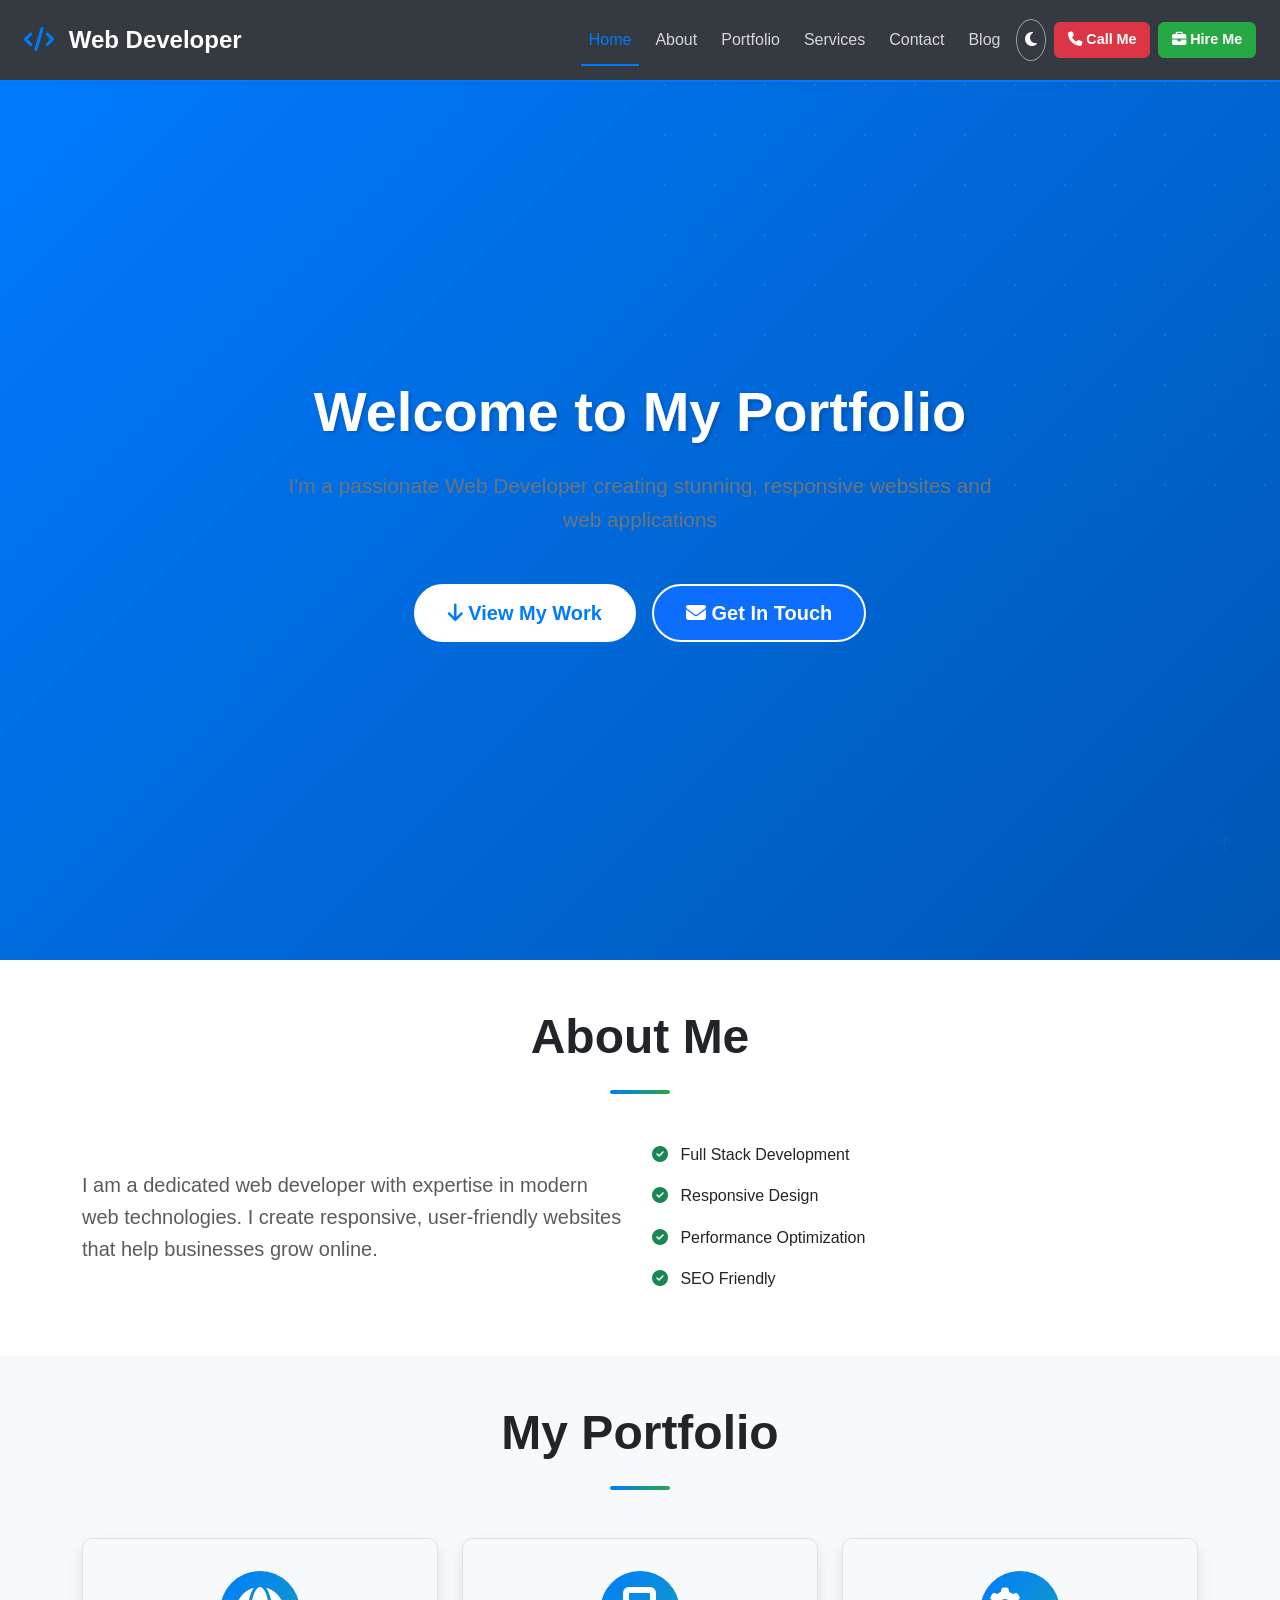
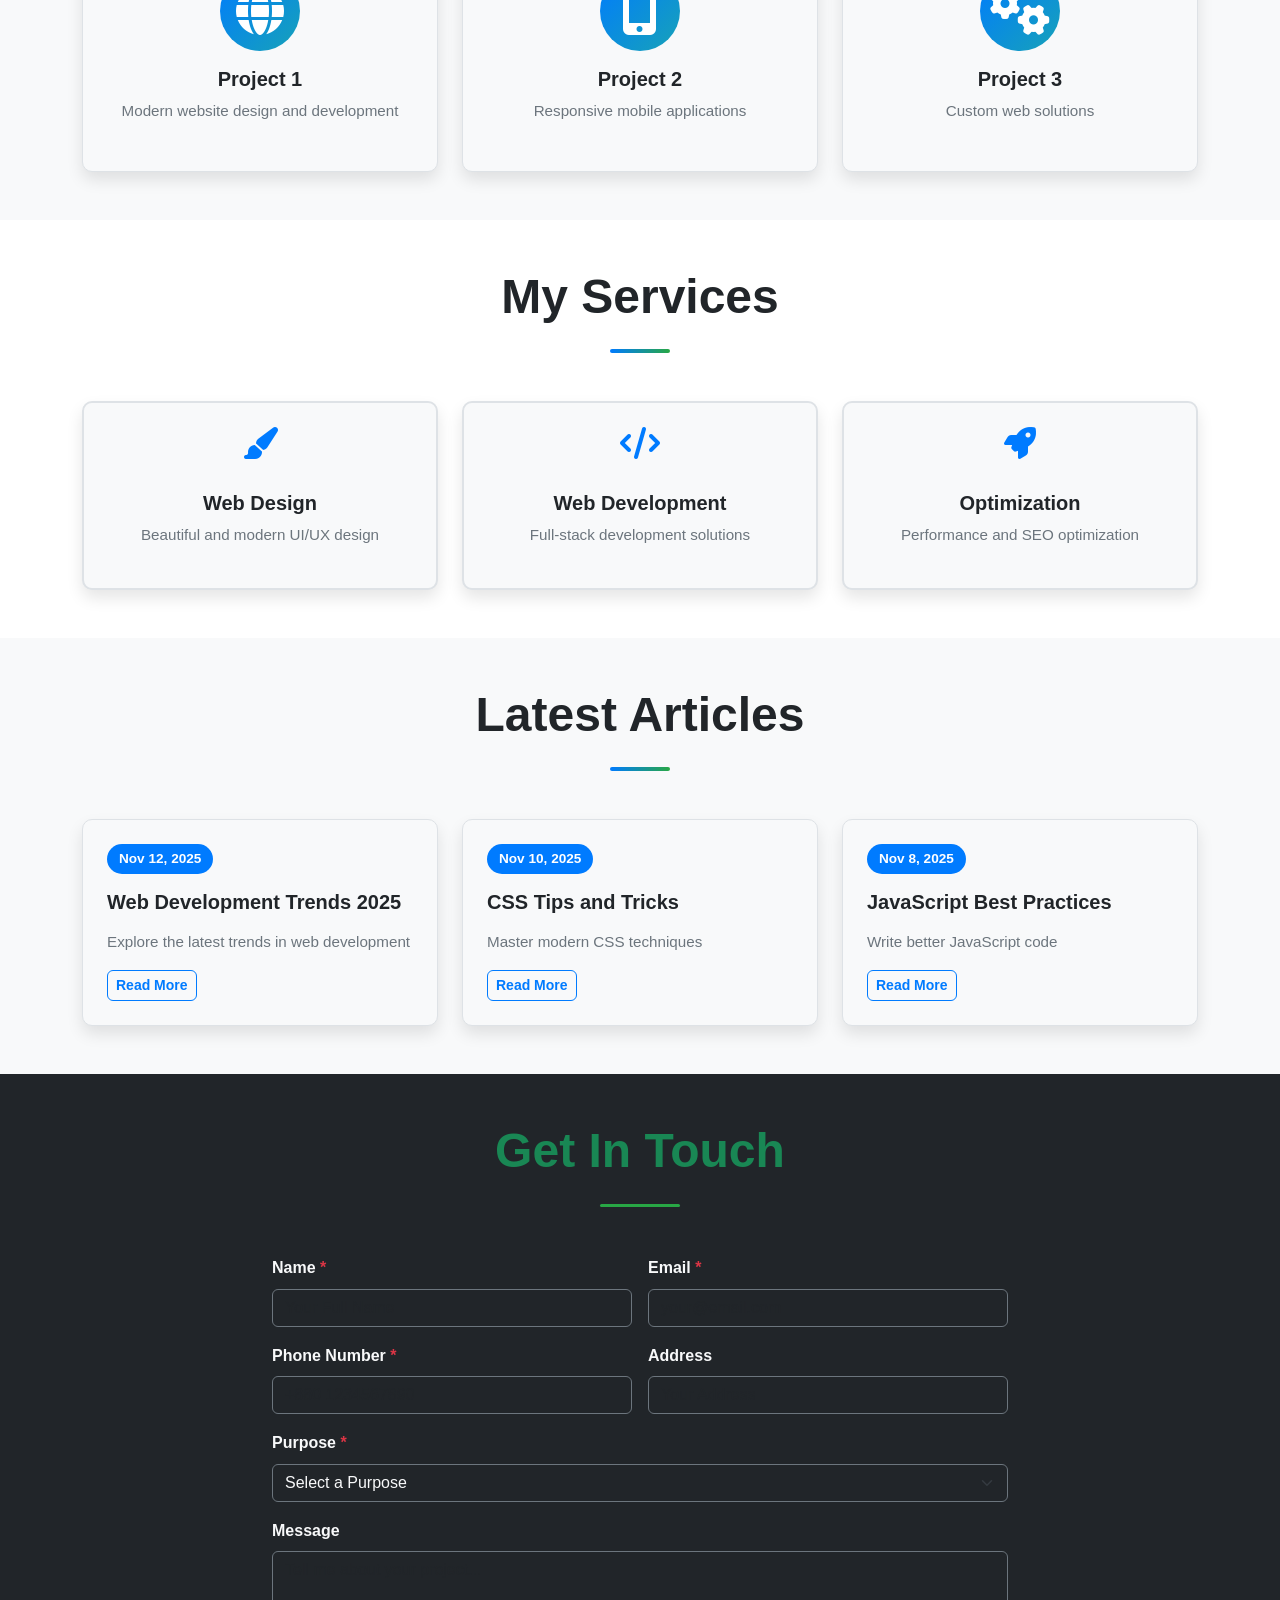
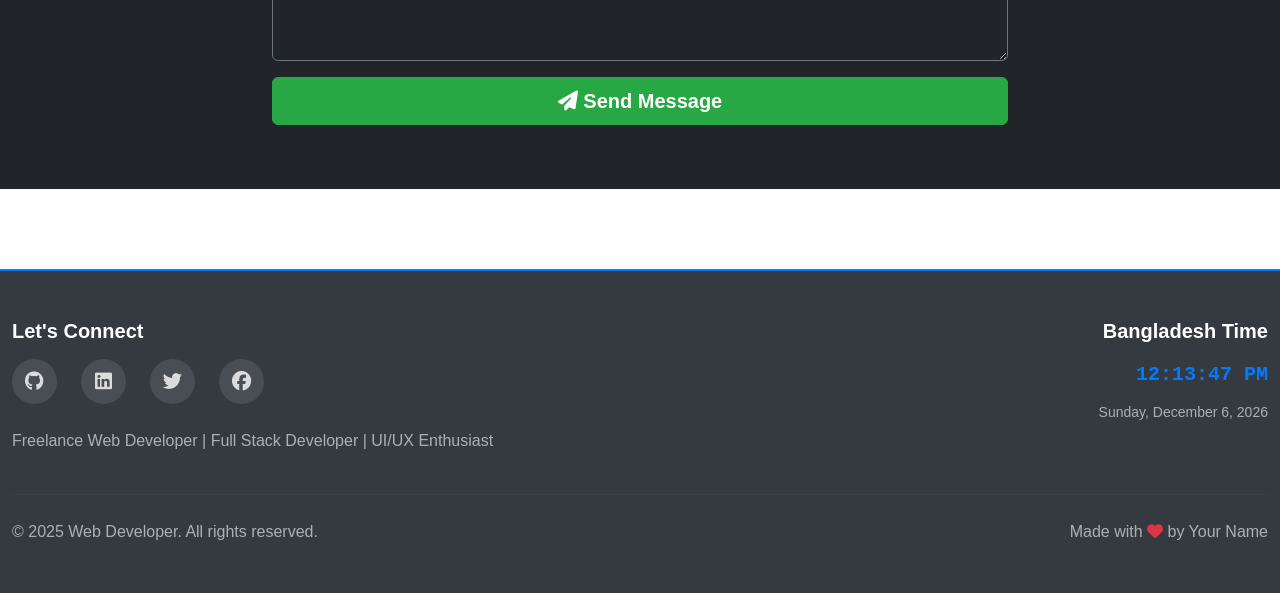
==== commit 81d865ec: "Form added" ====
--- a/index.html
+++ b/index.html
@@ -227,69 +227,104 @@
 
 
   <!-- Contact Section -->
-  <section id="contact" class="py-5">
-    <div class="container">
-      <div class="text-center mb-5">
-        <h2 class="display-5 fw-bold">Get In Touch</h2>
-        <div class="divider"></div>
-      </div>
-      <div class="row justify-content-center">
-        <div class="col-lg-8">
-          <form id="contactForm" method="POST" action="https://formspree.io/f/YOUR_FORM_ID">
-            <div class="row g-3">
-              <!-- Name -->
-              <div class="col-md-6">
-                <label for="name" class="form-label fw-bold">Name <span class="text-danger">*</span></label>
-                <input type="text" class="form-control" id="name" name="name" required placeholder="Your Full Name">
-              </div>
-
-              <!-- Email -->
-              <div class="col-md-6">
-                <label for="email" class="form-label fw-bold">Email <span class="text-danger">*</span></label>
-                <input type="email" class="form-control" id="email" name="email" required placeholder="your@email.com">
-              </div>
-
-              <!-- Phone Number -->
-              <div class="col-md-6">
-                <label for="phone" class="form-label fw-bold">Phone Number <span class="text-danger">*</span></label>
-                <input type="tel" class="form-control" id="phone" name="phone" required placeholder="+880 1234567890">
-              </div>
-
-              <!-- Address -->
-              <div class="col-md-6">
-                <label for="address" class="form-label fw-bold">Address</label>
-                <input type="text" class="form-control" id="address" name="address" placeholder="Your Address">
-              </div>
-
-              <!-- Purpose Dropdown -->
-              <div class="col-md-12">
-                <label for="purpose" class="form-label fw-bold">Purpose <span class="text-danger">*</span></label>
-                <select class="form-select" id="purpose" name="purpose" required>
-                  <option value="">Select a Purpose</option>
-                  <option value="Building From Scratch">Building From Scratch</option>
-                  <option value="Add/Remove Feature">Add/Remove Feature</option>
-                  <option value="Others">Others</option>
-                </select>
-              </div>
-
-              <!-- Message -->
-              <div class="col-md-12">
-                <label for="message" class="form-label fw-bold">Message</label>
-                <textarea class="form-control" id="message" name="message" rows="4" placeholder="Tell me about your project..."></textarea>
-              </div>
-
-              <!-- Submit Button -->
-              <div class="col-md-12">
-                <button type="submit" class="btn btn-success btn-lg w-100">
-                  <i class="fas fa-paper-plane"></i> Send Message
-                </button>
-              </div>
-            </div>
-          </form>
-        </div>
-      </div>
-    </div>
-  </section>
+<!-- Contact Section -->
+<section id="contact" class="py-5 bg-dark text-light">
+  <div class="container">
+    <div class="text-center mb-5">
+      <h2 class="display-5 fw-bold text-success">Get In Touch</h2>
+      <div class="divider mx-auto" style="width:80px; height:3px; background:#28a745;"></div>
+    </div>
+    <div class="row justify-content-center">
+      <div class="col-lg-8">
+        <form id="contactForm" method="POST" action="https://formspree.io/f/myzlybbn">
+          <div class="row g-3">
+            <!-- Name -->
+            <div class="col-md-6">
+              <label for="name" class="form-label fw-bold">Name <span class="text-danger">*</span></label>
+              <input type="text" class="form-control bg-dark text-light border-secondary" id="name" name="name" required placeholder="Your Full Name">
+            </div>
+
+            <!-- Email -->
+            <div class="col-md-6">
+              <label for="email" class="form-label fw-bold">Email <span class="text-danger">*</span></label>
+              <input type="email" class="form-control bg-dark text-light border-secondary" id="email" name="email" required placeholder="your@email.com">
+            </div>
+
+            <!-- Phone -->
+            <div class="col-md-6">
+              <label for="phone" class="form-label fw-bold">Phone Number <span class="text-danger">*</span></label>
+              <input type="tel" class="form-control bg-dark text-light border-secondary" id="phone" name="phone" required placeholder="+880 1234567890">
+            </div>
+
+            <!-- Address -->
+            <div class="col-md-6">
+              <label for="address" class="form-label fw-bold">Address</label>
+              <input type="text" class="form-control bg-dark text-light border-secondary" id="address" name="address" placeholder="Your Address">
+            </div>
+
+            <!-- Purpose -->
+            <div class="col-md-12">
+              <label for="purpose" class="form-label fw-bold">Purpose <span class="text-danger">*</span></label>
+              <select class="form-select bg-dark text-light border-secondary" id="purpose" name="purpose" required>
+                <option value="">Select a Purpose</option>
+                <option value="Building From Scratch">Building From Scratch</option>
+                <option value="Add/Remove Feature">Add/Remove Feature</option>
+                <option value="Others">Others</option>
+              </select>
+            </div>
+
+            <!-- Message -->
+            <div class="col-md-12">
+              <label for="message" class="form-label fw-bold">Message</label>
+              <textarea class="form-control bg-dark text-light border-secondary" id="message" name="message" rows="4" placeholder="Tell me about your project..."></textarea>
+            </div>
+
+            <!-- Submit Button -->
+            <div class="col-md-12">
+              <button type="submit" class="btn btn-success btn-lg w-100">
+                <i class="fas fa-paper-plane"></i> Send Message
+              </button>
+            </div>
+          </div>
+        </form>
+
+        <!-- Success or Error Message -->
+        <div id="formAlert" class="mt-3 text-center"></div>
+      </div>
+    </div>
+  </div>
+</section>
+<script>
+document.addEventListener("DOMContentLoaded", () => {
+  const form = document.getElementById("contactForm");
+  const alertBox = document.getElementById("formAlert");
+
+  form.addEventListener("submit", async (e) => {
+    e.preventDefault();
+    alertBox.innerHTML = '<div class="text-info">Sending message...</div>';
+
+    const formData = new FormData(form);
+
+    try {
+      const response = await fetch(form.action, {
+        method: "POST",
+        body: formData,
+        headers: { Accept: "application/json" }
+      });
+
+      if (response.ok) {
+        alertBox.innerHTML = '<div class="text-success fw-bold mt-2">✅ Message sent successfully! I will contact you soon.</div>';
+        form.reset();
+      } else {
+        alertBox.innerHTML = '<div class="text-danger fw-bold mt-2">❌ There was a problem sending your message. Please try again.</div>';
+      }
+    } catch (error) {
+      alertBox.innerHTML = '<div class="text-danger fw-bold mt-2">⚠️ Network error. Please try again later.</div>';
+    }
+  });
+});
+</script>
+
   <!-- Footer -->
   <footer class="footer py-5">
     <div class="container-fluid">
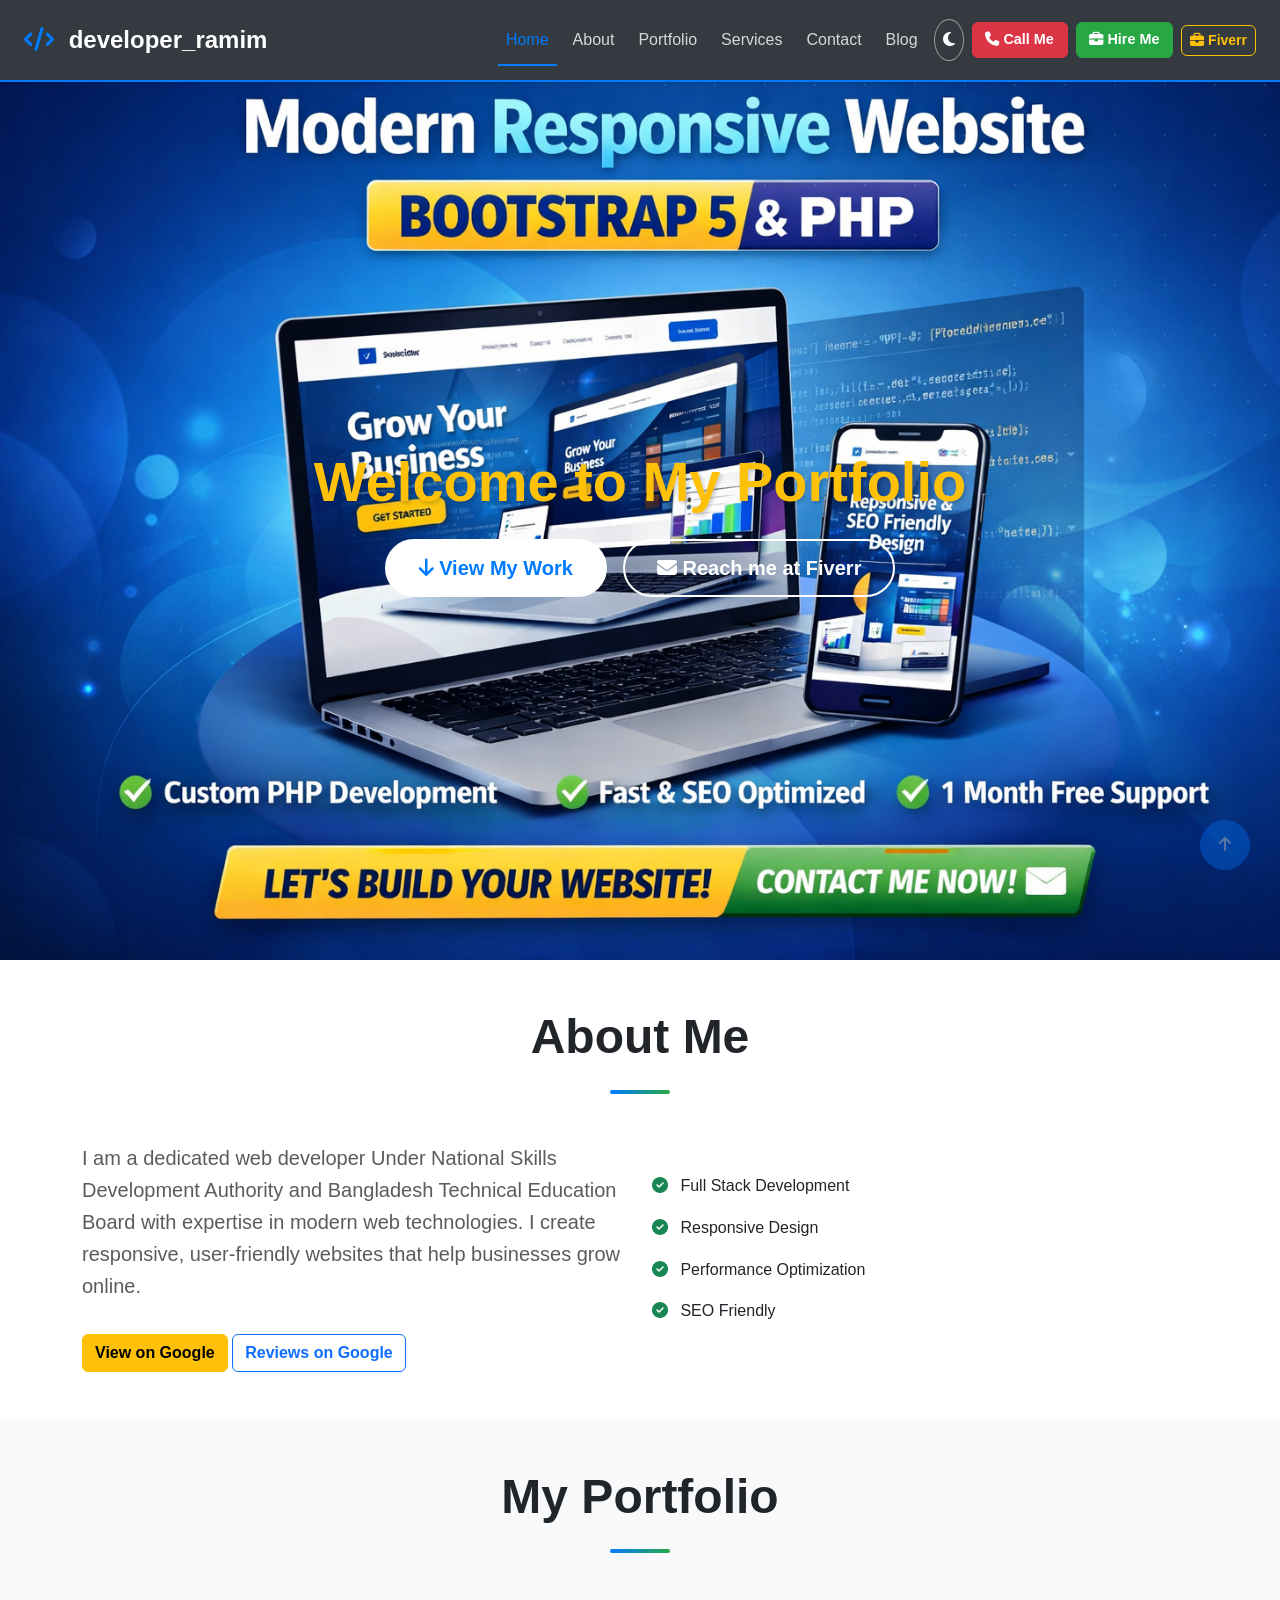
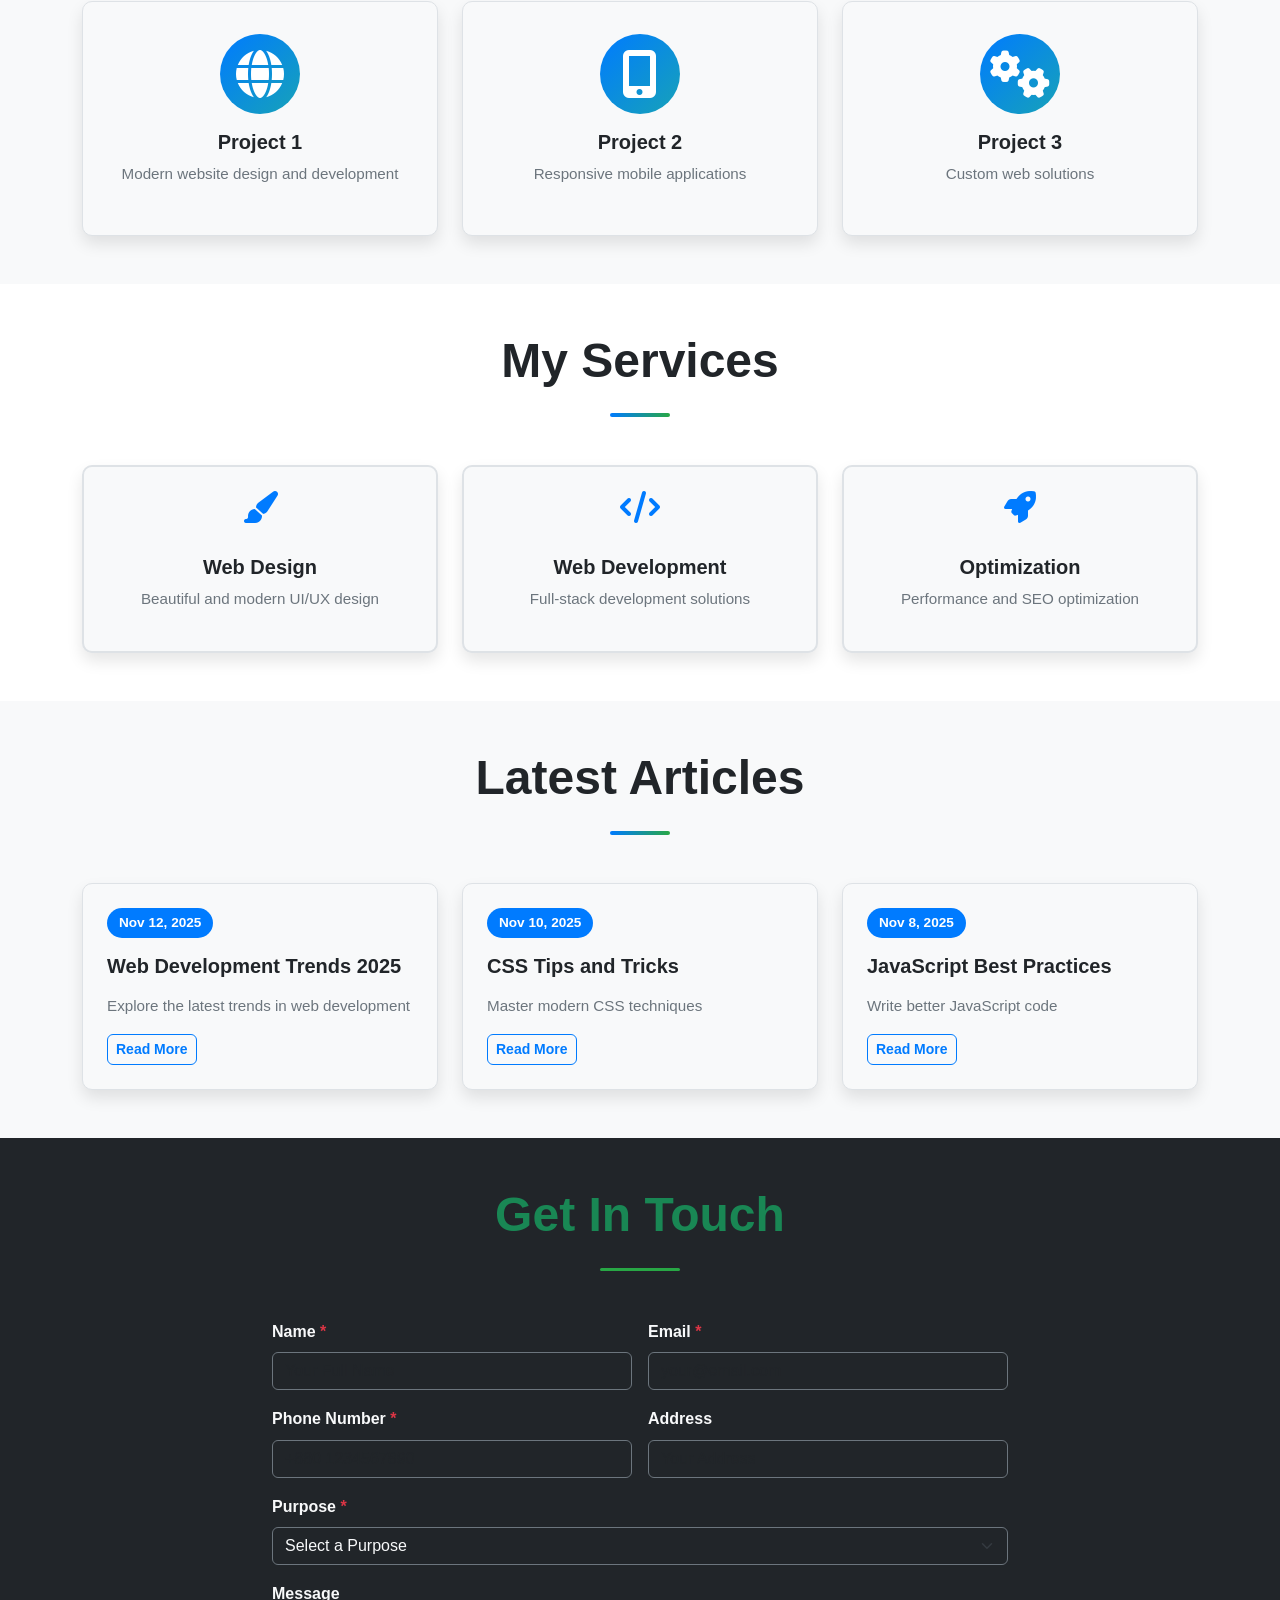
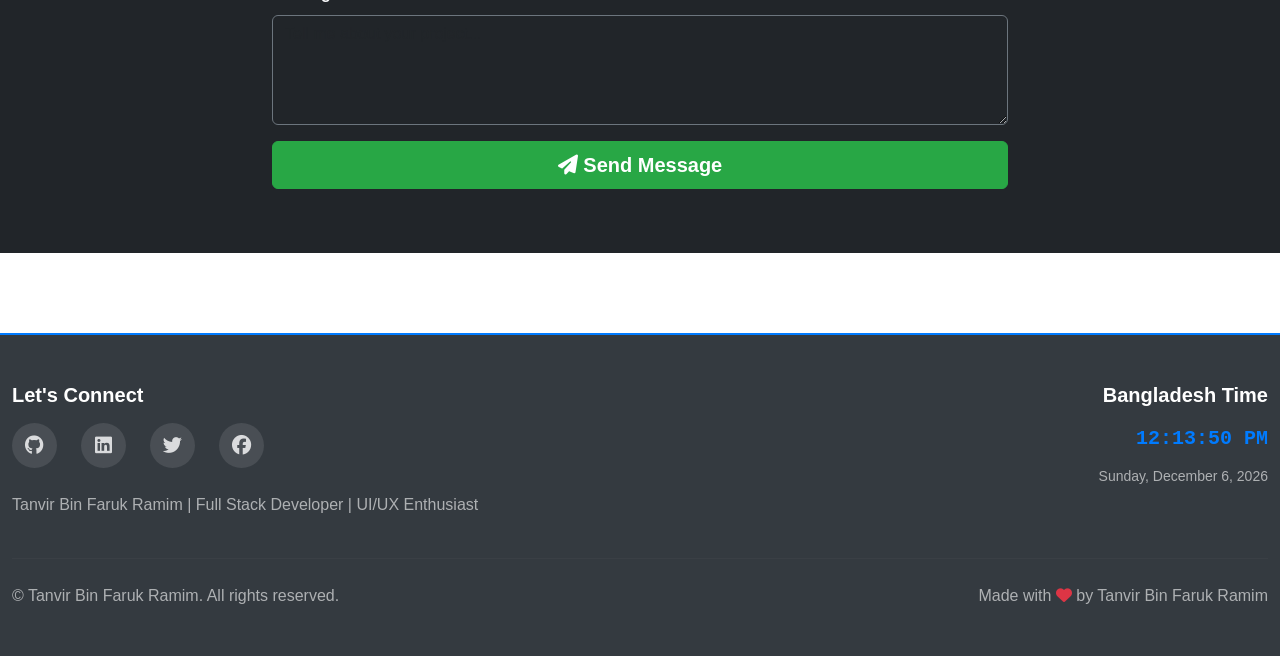
==== commit d323043a: "UI Update" ====
--- a/index.html
+++ b/index.html
@@ -16,7 +16,7 @@
     <div class="container-fluid px-4">
       <!-- Brand Logo -->
       <a class="navbar-brand fw-bold" href="#home">
-        <i class="fas fa-code"></i> Web Developer
+        <i class="fas fa-code"></i> developer_ramim
       </a>
 
       <!-- Toggle Button for Mobile -->
@@ -63,6 +63,11 @@
               <i class="fas fa-briefcase"></i> Hire Me
             </a>
           </li>
+          <li class="nav-item">
+            <a href="https://www.fiverr.com/s/Ldb8xxj" target="_blank" class="btn btn-outline-warning btn-sm">
+              <i class="fas fa-briefcase"></i> Fiverr
+            </a>
+          </li>
         </ul>
       </div>
     </div>
@@ -72,17 +77,17 @@
   <section id="home" class="hero-section">
     <div class="container h-100">
       <div class="row h-100 align-items-center justify-content-center text-center">
-        <div class="col-lg-8">
-          <h1 class="display-4 fw-bold mb-4 fade-in">Welcome to My Portfolio</h1>
-          <p class="lead mb-5 fade-in" style="animation-delay: 0.2s;">
+        <div class="col-lg-8"> <br>
+          <h1 class="display-4 fw-bold mb-4 fade-in text-warning" >Welcome to My Portfolio</h1>
+          <!-- <p class="lead mb-5 fade-in" style="animation-delay: 0.2s;">
             I'm a passionate Web Developer creating stunning, responsive websites and web applications
-          </p>
+          </p> -->
           <div class="d-flex gap-3 justify-content-center flex-wrap fade-in" style="animation-delay: 0.4s;">
             <a href="#portfolio" class="btn btn-primary btn-lg">
               <i class="fas fa-arrow-down"></i> View My Work
             </a>
-            <a href="#contact" class="btn btn-outline-primary btn-lg">
-              <i class="fas fa-envelope"></i> Get In Touch
+            <a href="https://www.fiverr.com/s/Ldb8xxj" target="_blank" class="btn btn-outline-primary btn-lg">
+              <i class="fas fa-envelope"></i> Reach me at Fiverr
             </a>
           </div>
         </div>
@@ -99,9 +104,12 @@
       </div>
       <div class="row align-items-center">
         <div class="col-lg-6">
-          <p class="text-muted fs-5">I am a dedicated web developer with expertise in modern web technologies.
+          <p class="text-muted fs-5">I am a dedicated web developer Under National Skills Development Authority and Bangladesh Technical Education Board with expertise in modern web technologies. 
             I create responsive, user-friendly websites that help businesses grow online.</p>
-        </div>
+            <a href="https://share.google/BqXAJUzlVPOkopbbl" target="_blank" class="btn btn-warning mt-3">View on Google</a>
+            <a href="https://g.page/r/CS0tyZQVUi_UEAE/review" target="_blank" class="btn btn-outline-primary mt-3">Reviews on Google</a>
+        </div>
+
         <div class="col-lg-6">
           <ul class="list-unstyled">
             <li class="mb-3"><i class="fas fa-check-circle text-success me-2"></i> Full Stack Development</li>
@@ -332,20 +340,20 @@
         <div class="col-lg-8">
           <h5 class="mb-3">Let's Connect</h5>
           <div class="social-links mb-4">
-            <a href="https://github.com" target="_blank" class="social-icon">
+            <a href="https://github.com/githubramim" target="_blank" class="social-icon">
               <i class="fab fa-github"></i>
             </a>
-            <a href="https://linkedin.com" target="_blank" class="social-icon">
+            <a href="https://linkedin.com/in/ramimhere" target="_blank" class="social-icon">
               <i class="fab fa-linkedin"></i>
             </a>
-            <a href="https://twitter.com" target="_blank" class="social-icon">
+            <a href="https://twitter.com/TBFRamim" target="_blank" class="social-icon">
               <i class="fab fa-twitter"></i>
             </a>
-            <a href="https://facebook.com" target="_blank" class="social-icon">
+            <a href="https://facebook.com/TanvirRamimDM" target="_blank" class="social-icon">
               <i class="fab fa-facebook"></i>
             </a>
           </div>
-          <p class="text-muted">Freelance Web Developer | Full Stack Developer | UI/UX Enthusiast</p>
+          <p class="text-muted">Tanvir Bin Faruk Ramim | Full Stack Developer | UI/UX Enthusiast</p>
         </div>
         <div class="col-lg-4 text-lg-end">
           <h5 class="mb-3">Bangladesh Time</h5>
@@ -360,24 +368,14 @@
       <hr class="my-4">
       <div class="row">
         <div class="col-md-6">
-          <p class="text-muted mb-0">&copy; 2025 Web Developer. All rights reserved.</p>
+          <p class="text-muted mb-0">&copy; Tanvir Bin Faruk Ramim. All rights reserved.</p>
         </div>
         <div class="col-md-6 text-md-end">
-          <p class="text-muted mb-0">Made with <i class="fas fa-heart text-danger"></i> by Your Name</p>
+          <p class="text-muted mb-0">Made with <i class="fas fa-heart text-danger"></i> by Tanvir Bin Faruk Ramim</p>
         </div>
       </div>
     </div>
   </footer>
-
-
-
-
-
-
-
-
-
-
 
 
 
--- a/css/custom.css
+++ b/css/custom.css
@@ -169,7 +169,10 @@
   display: flex;
   align-items: center;
   justify-content: center;
-  background: linear-gradient(135deg, var(--primary-color) 0%, #0056b3 100%);
+  background-image: url(../I\ will\ design\ a\ modern\ responsive\ website\ using\ Bootstrap\ 5\ and\ PHP.png);
+  /* background: linear-gradient(135deg, var(--primary-color) 0%, #0056b3 100%); */
+  background-size: cover;
+  
   color: white;
   margin-top: 60px;
   position: relative;
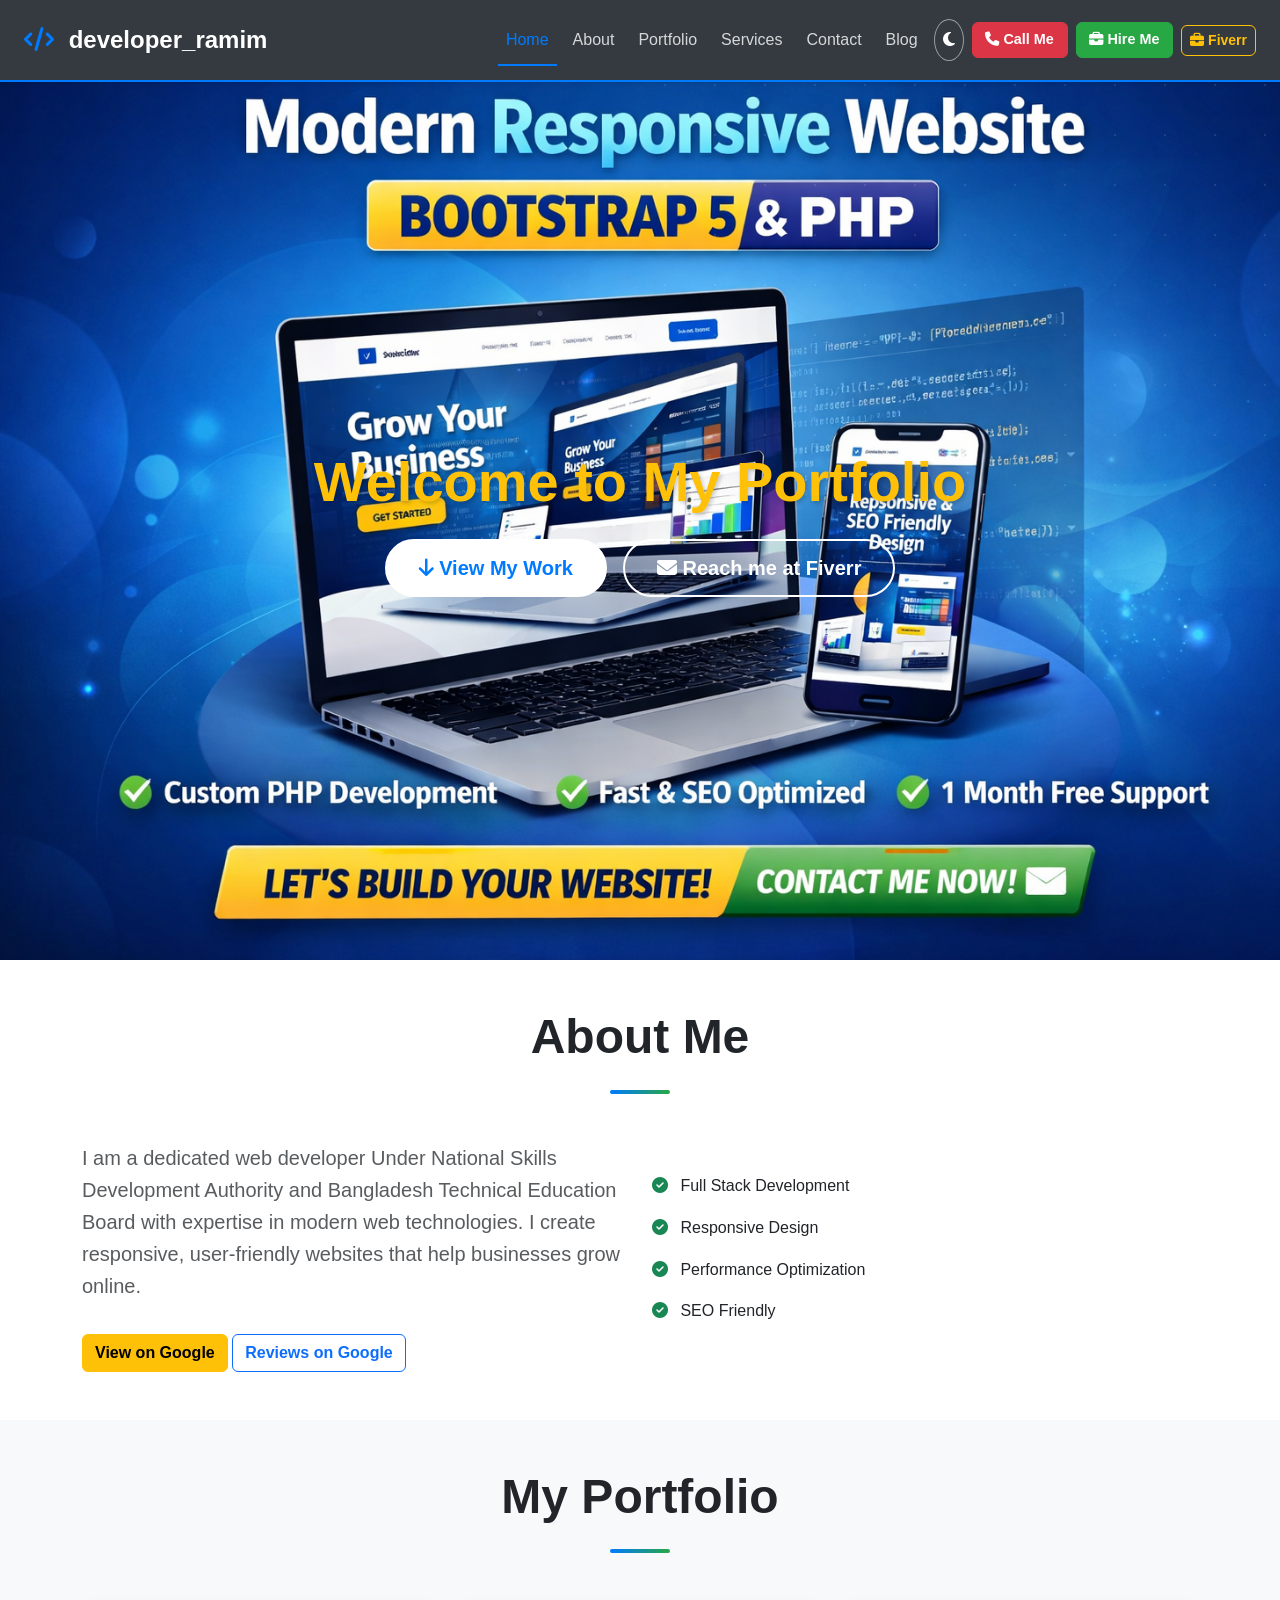
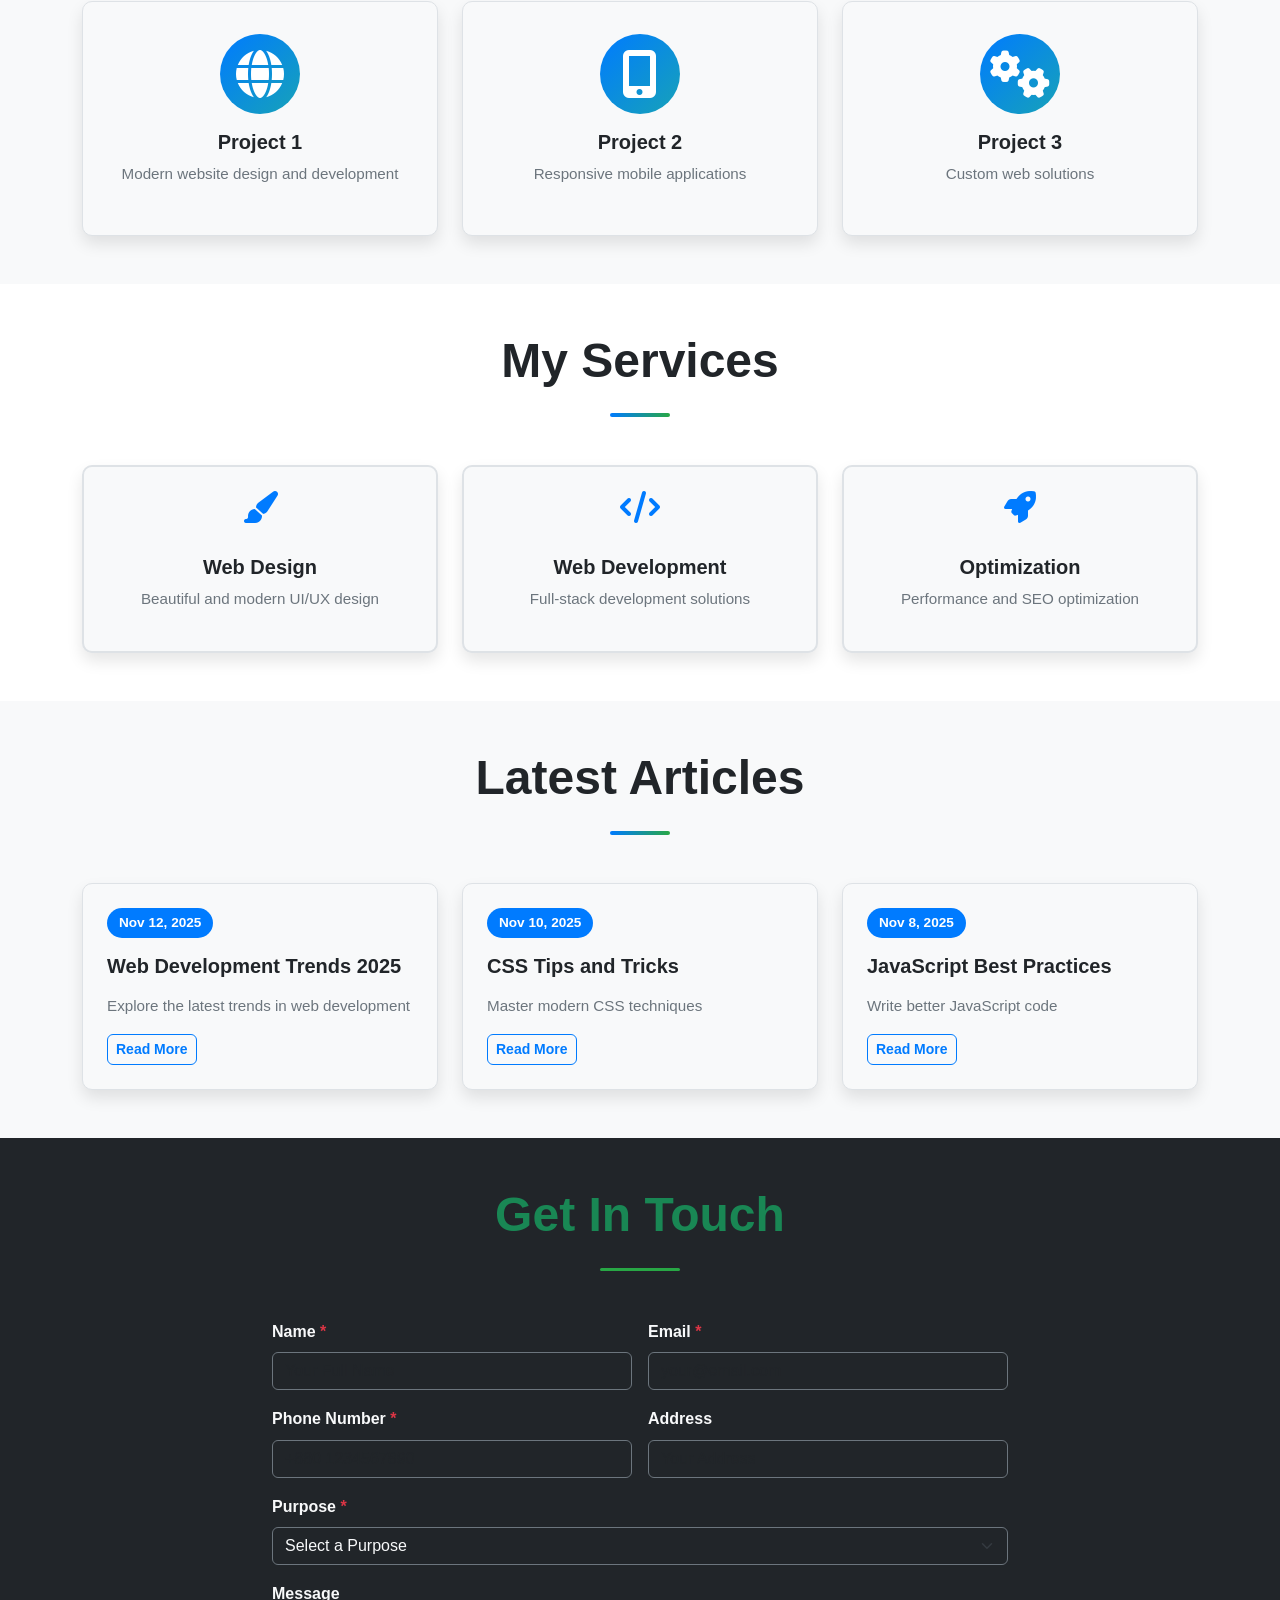
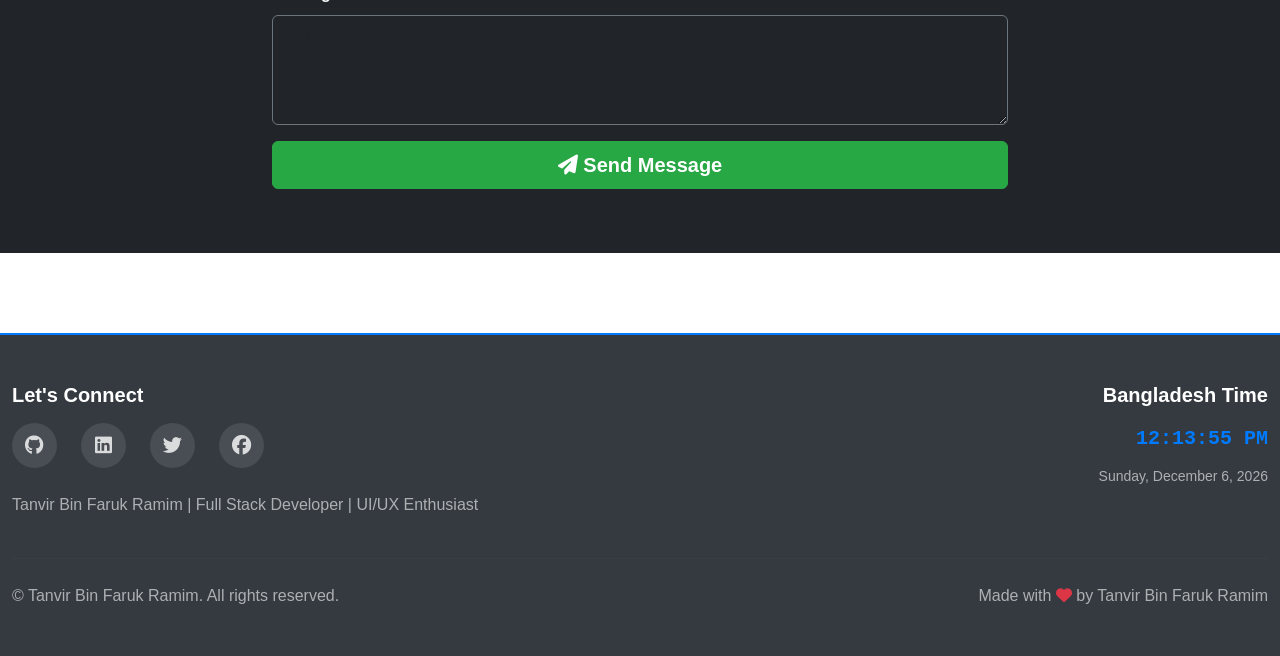
==== commit 5b578170: "Svg and other updated" ====
--- a/index.html
+++ b/index.html
@@ -4,7 +4,9 @@
 <head>
   <meta charset="utf-8">
   <meta name="viewport" content="width=device-width, initial-scale=1">
-  <title>Ramim Portfolio</title>
+  <title>developer_ramim </title>
+  <!-- SVG Favicon -->
+  <link rel="icon" type="image/svg+xml" href="./Ramim.svg">
   <link rel="stylesheet" href="./css/bootstrap.min.css">
   <link rel="stylesheet" href="./css/custom.css">
   <link rel="stylesheet" href="https://cdnjs.cloudflare.com/ajax/libs/font-awesome/6.4.0/css/all.min.css">
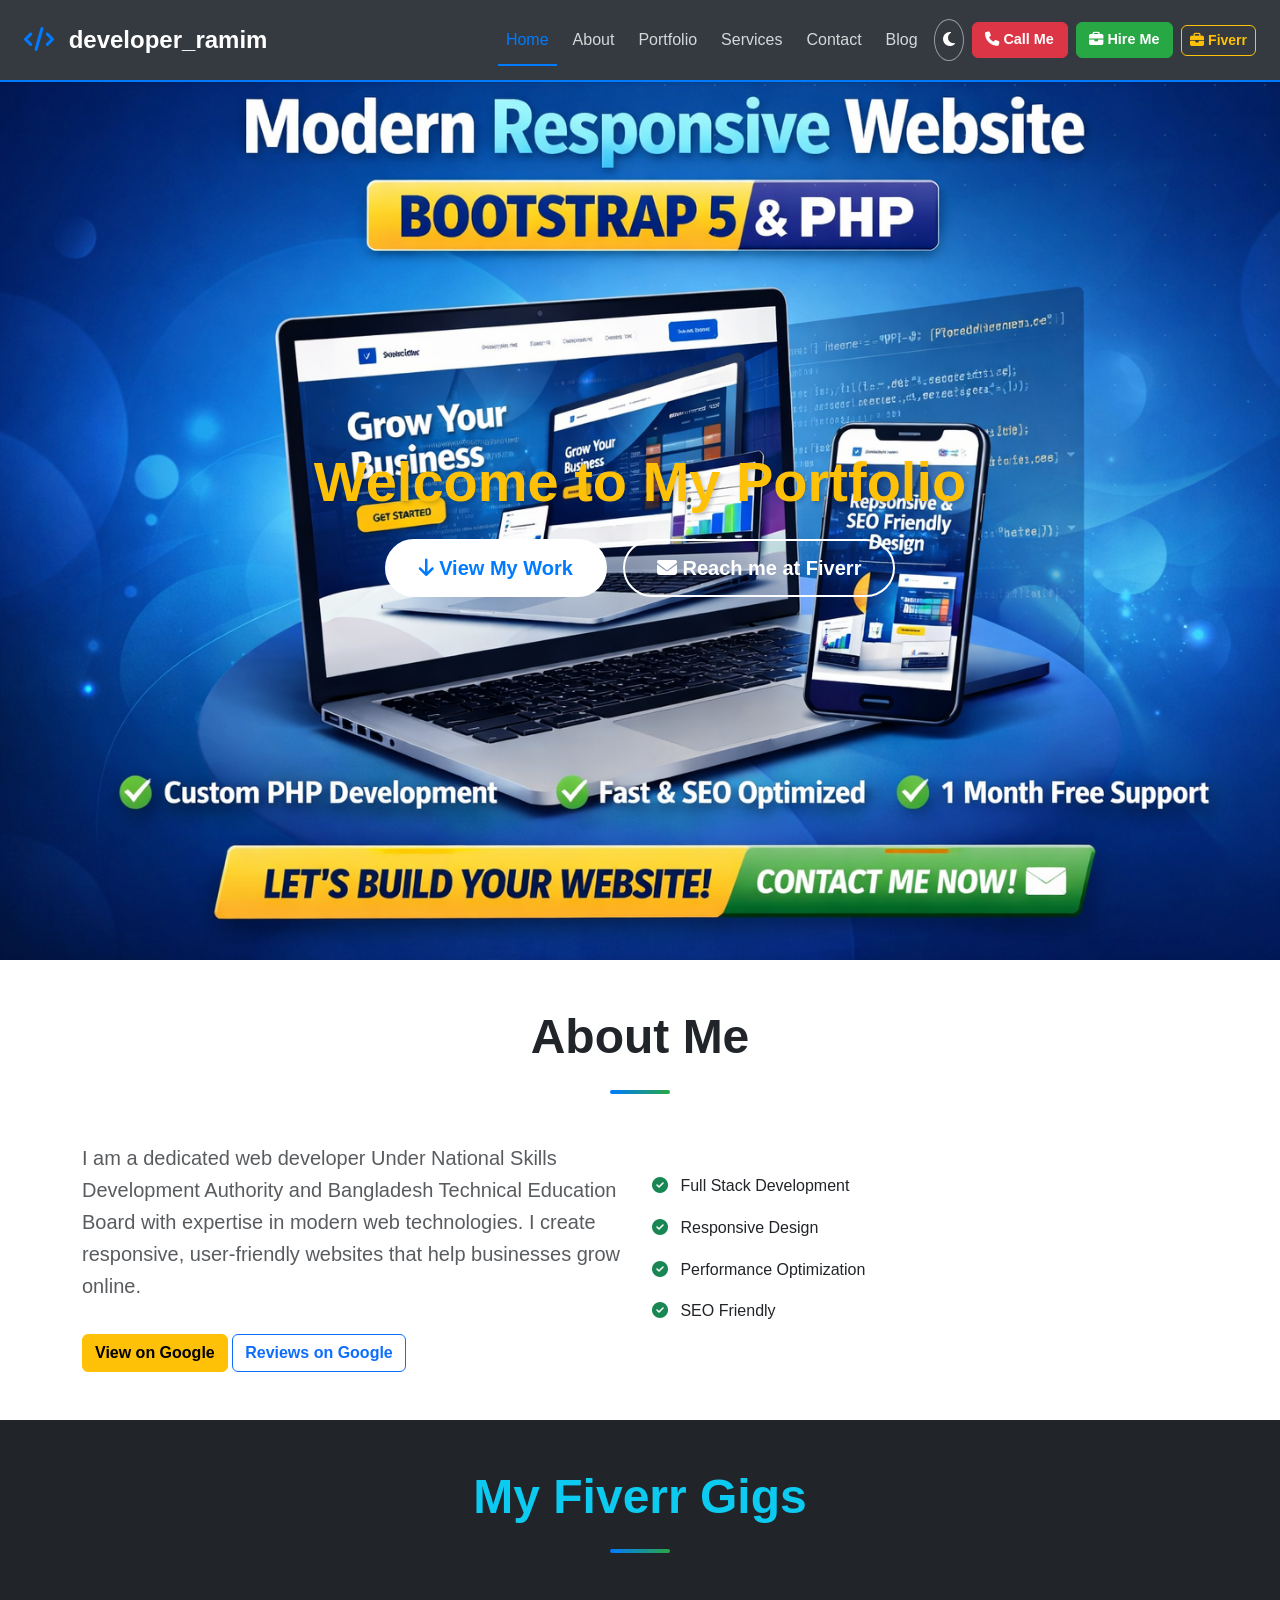
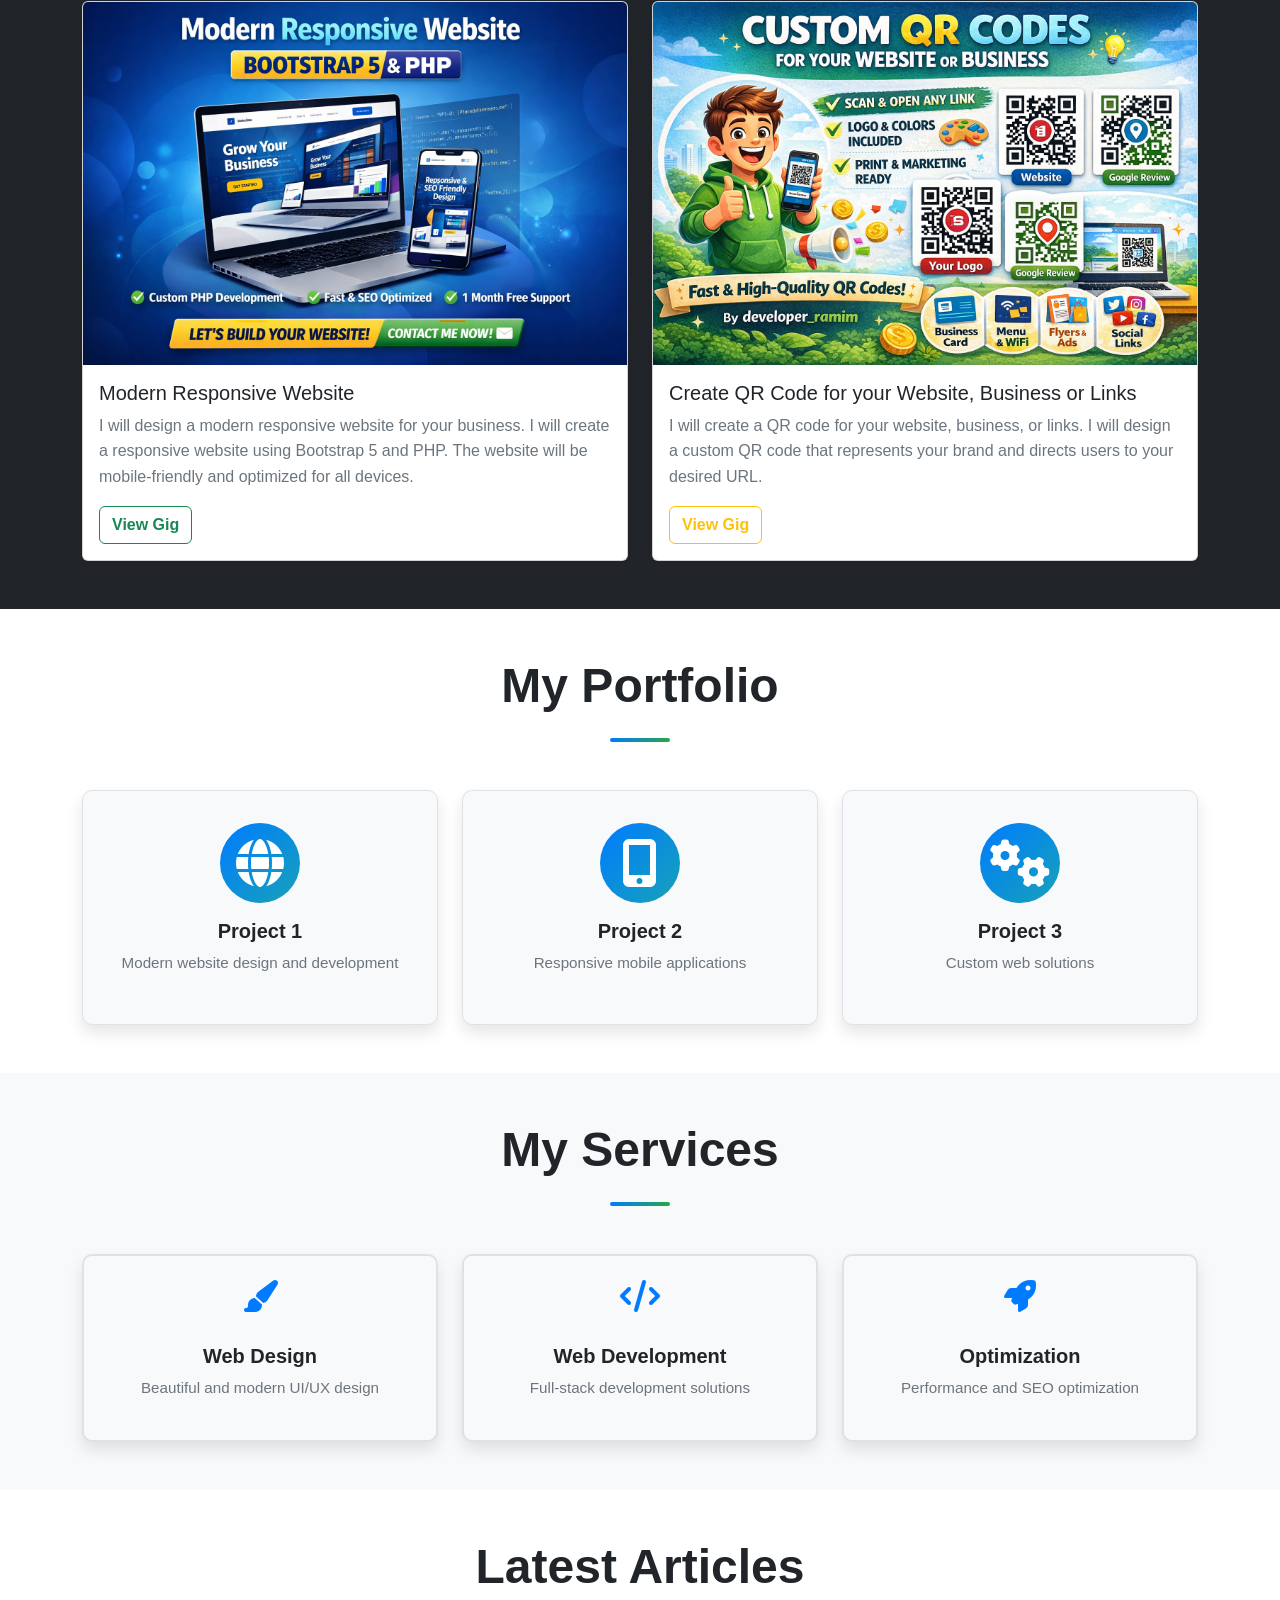
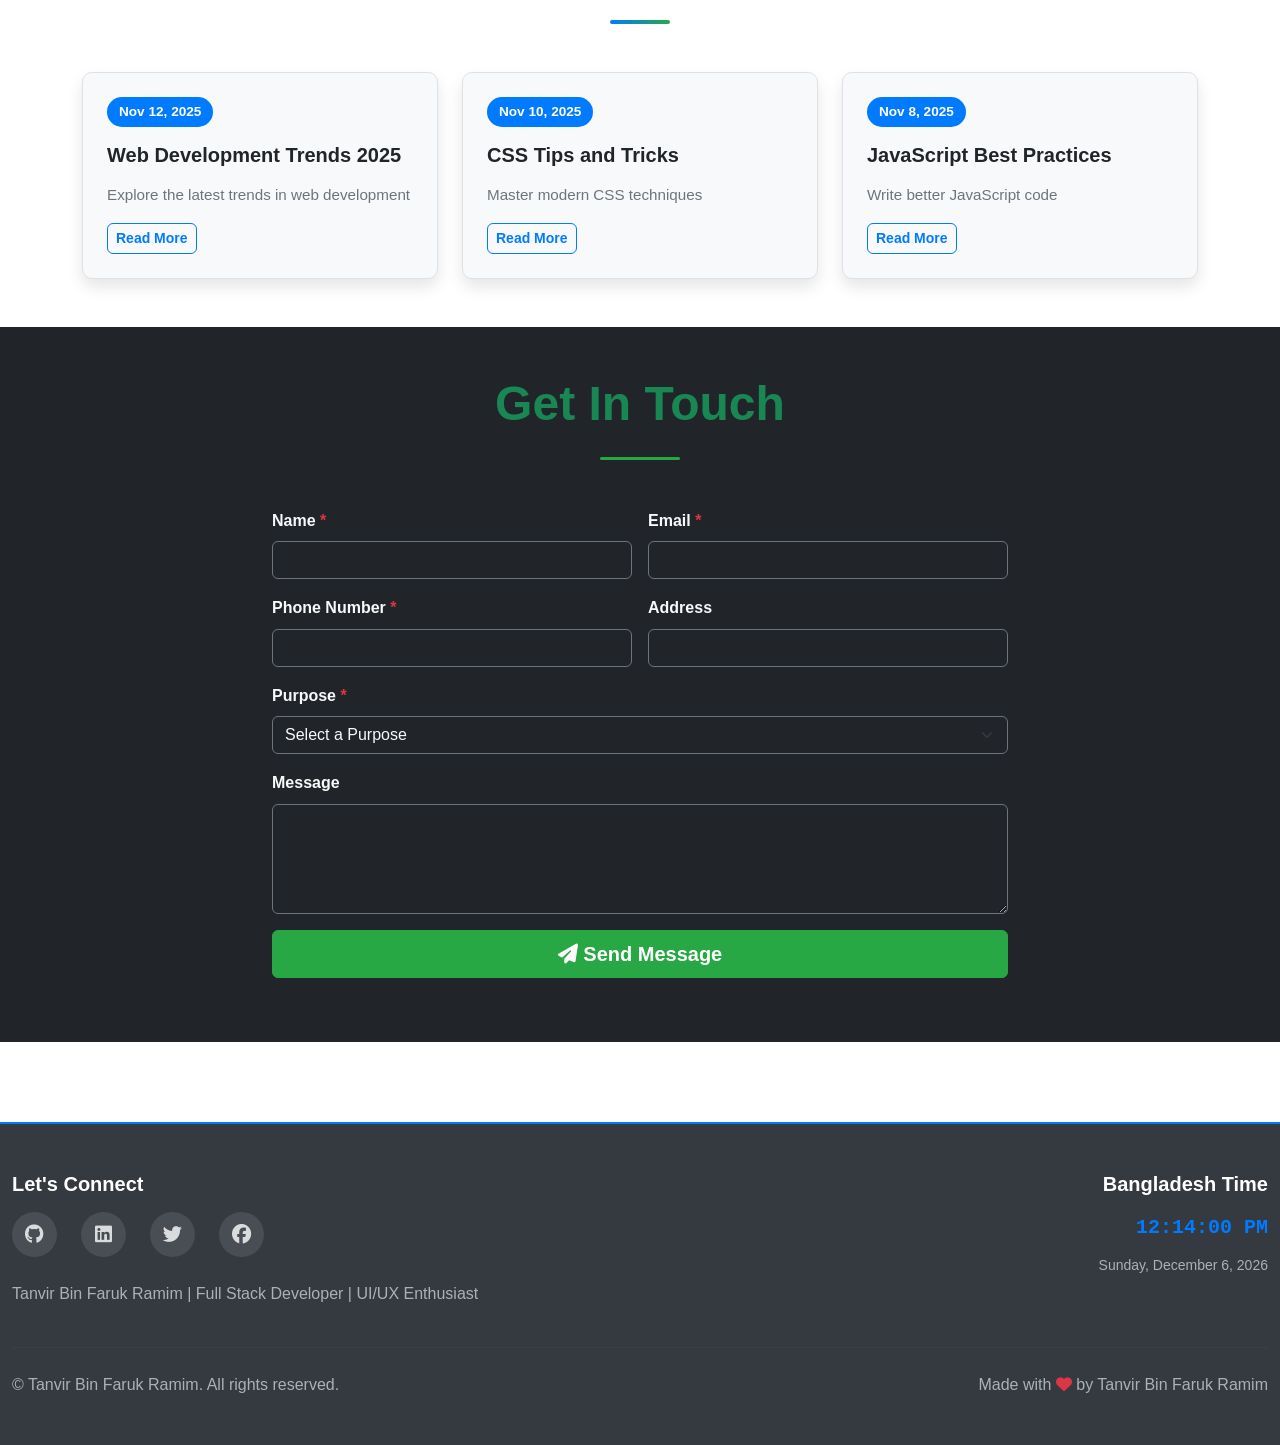
==== commit 131bea6c: "Gig update" ====
--- a/index.html
+++ b/index.html
@@ -124,6 +124,43 @@
     </div>
   </section>
 
+  <!-- My all Fiverr gigs section  -->
+  <section id="fiverr-gigs" class="py-5 bg-dark dark-mode-bg">
+    <div class="container">
+      <div class="text-center mb-5">
+        <h2 class="display-5 fw-bold dark-mode-text text-info">My Fiverr Gigs</h2>
+        <div class="divider"></div>
+      </div>
+      <div class="row g-4 justify-content-center">
+        <div class="col-md-6 col-lg-6">
+          <div class="card h-100 shadow-sm dark-mode-card">
+            <img src="./I will design a modern responsive website using Bootstrap 5 and PHP.png" class="card-img-top" alt="Gig 1">
+            <div class="card-body dark-mode-card-body">
+              <h5 class="card-title dark-mode-text">Modern Responsive Website</h5>
+              <p class="card-text dark-mode-text">I will design a modern responsive website for your business.
+                I will create a responsive website using Bootstrap 5 and PHP. The website will be mobile-friendly and optimized for all devices.    
+              </p>
+              <a href="https://www.fiverr.com/s/Ldb8xxj" target="_blank" class="btn btn-outline-success">View Gig</a>
+            </div>  
+          </div>
+        </div>  
+        <div class="col-md-6 col-lg-6">
+          <div class="card h-100 shadow-sm dark-mode-card">
+            <img src="./What do you need to start.png" class="card-img-top" alt="Gig 2">
+            <div class="card-body dark-mode-card-body">
+              <h5 class="card-title dark-mode-text">Create QR Code for your Website, Business or Links</h5>
+              <p class="card-text dark-mode-text">
+                I will create a QR code for your website, business, or links.
+                I will design a custom QR code that represents your brand and directs users to your desired URL.
+              </p>
+              <a href="https://www.fiverr.com/s/vvjDj1D" target="_blank" class="btn btn-outline-warning">View Gig</a>
+            </div>  
+          </div>  
+        </div>  
+      </div>  
+    </div>
+  </section>
+
   <!-- Portfolio Section (Placeholder) -->
   <section id="portfolio" class="py-5">
     <div class="container">
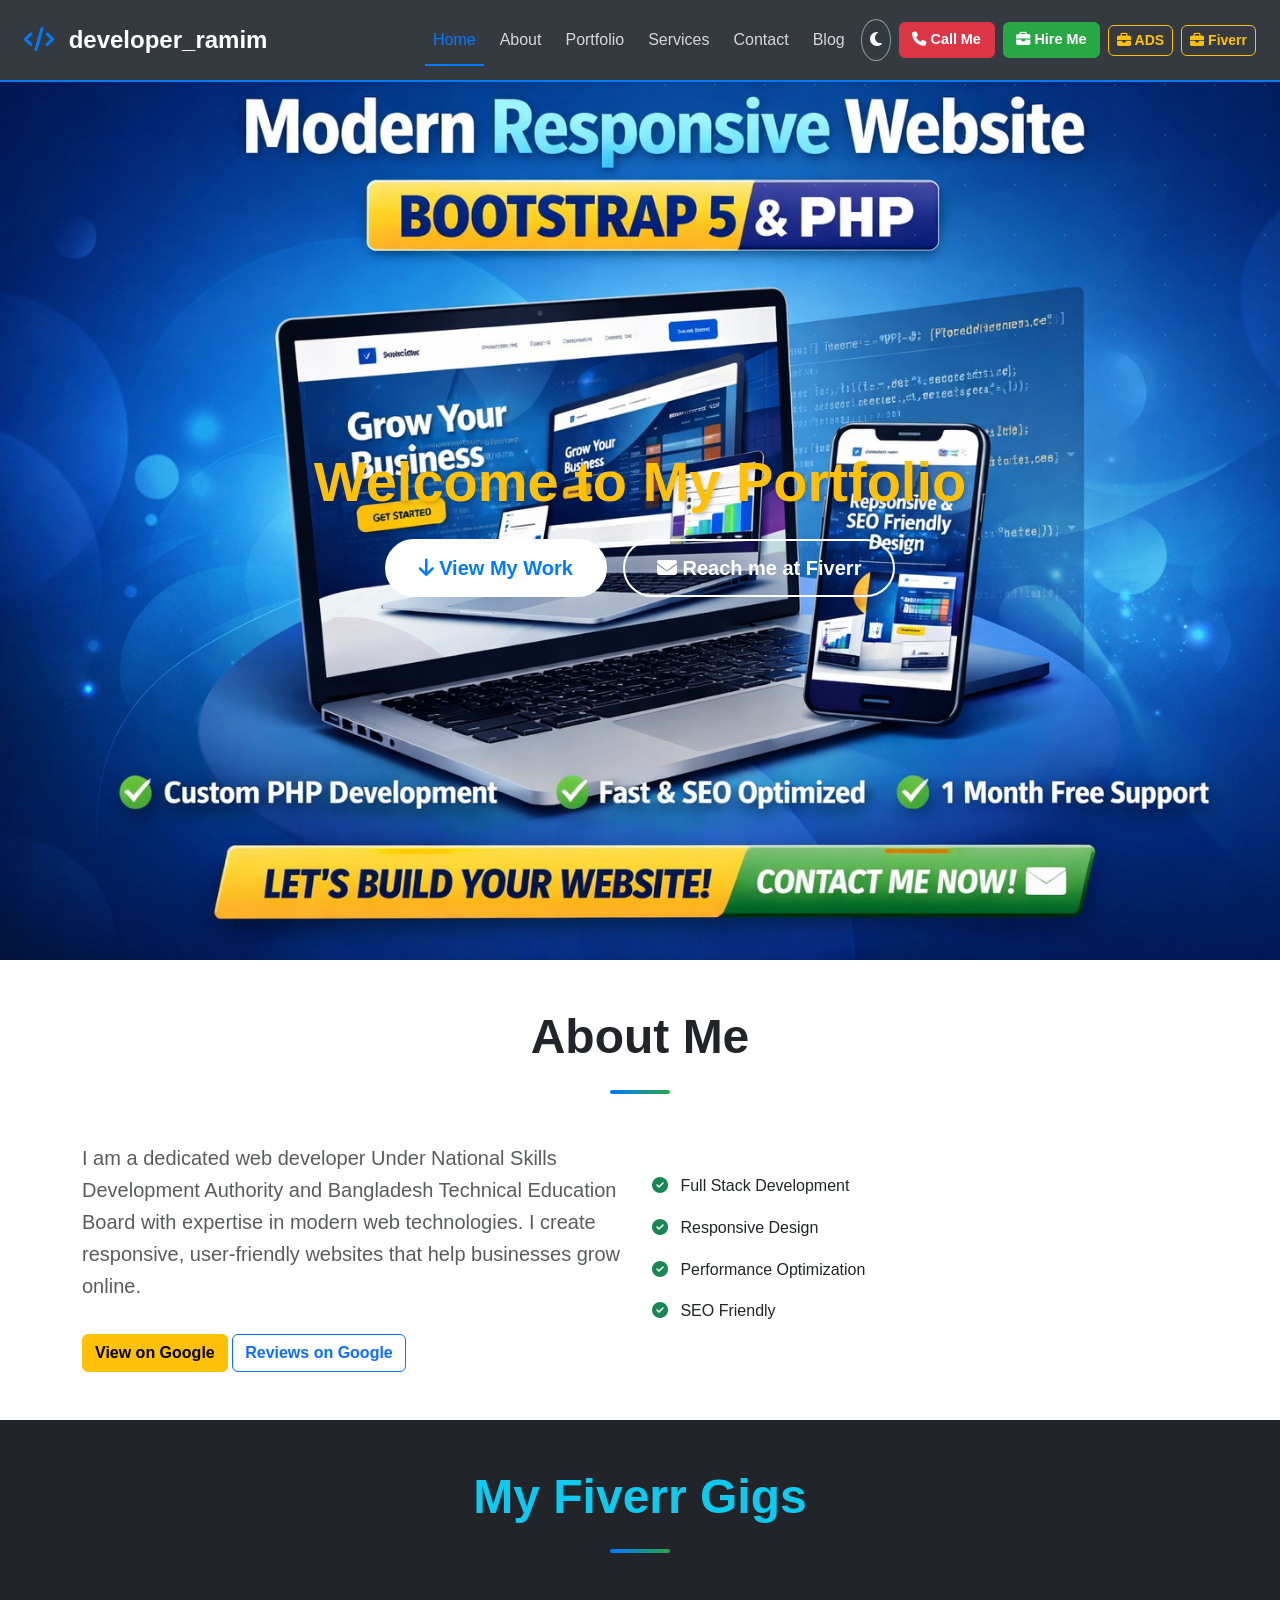
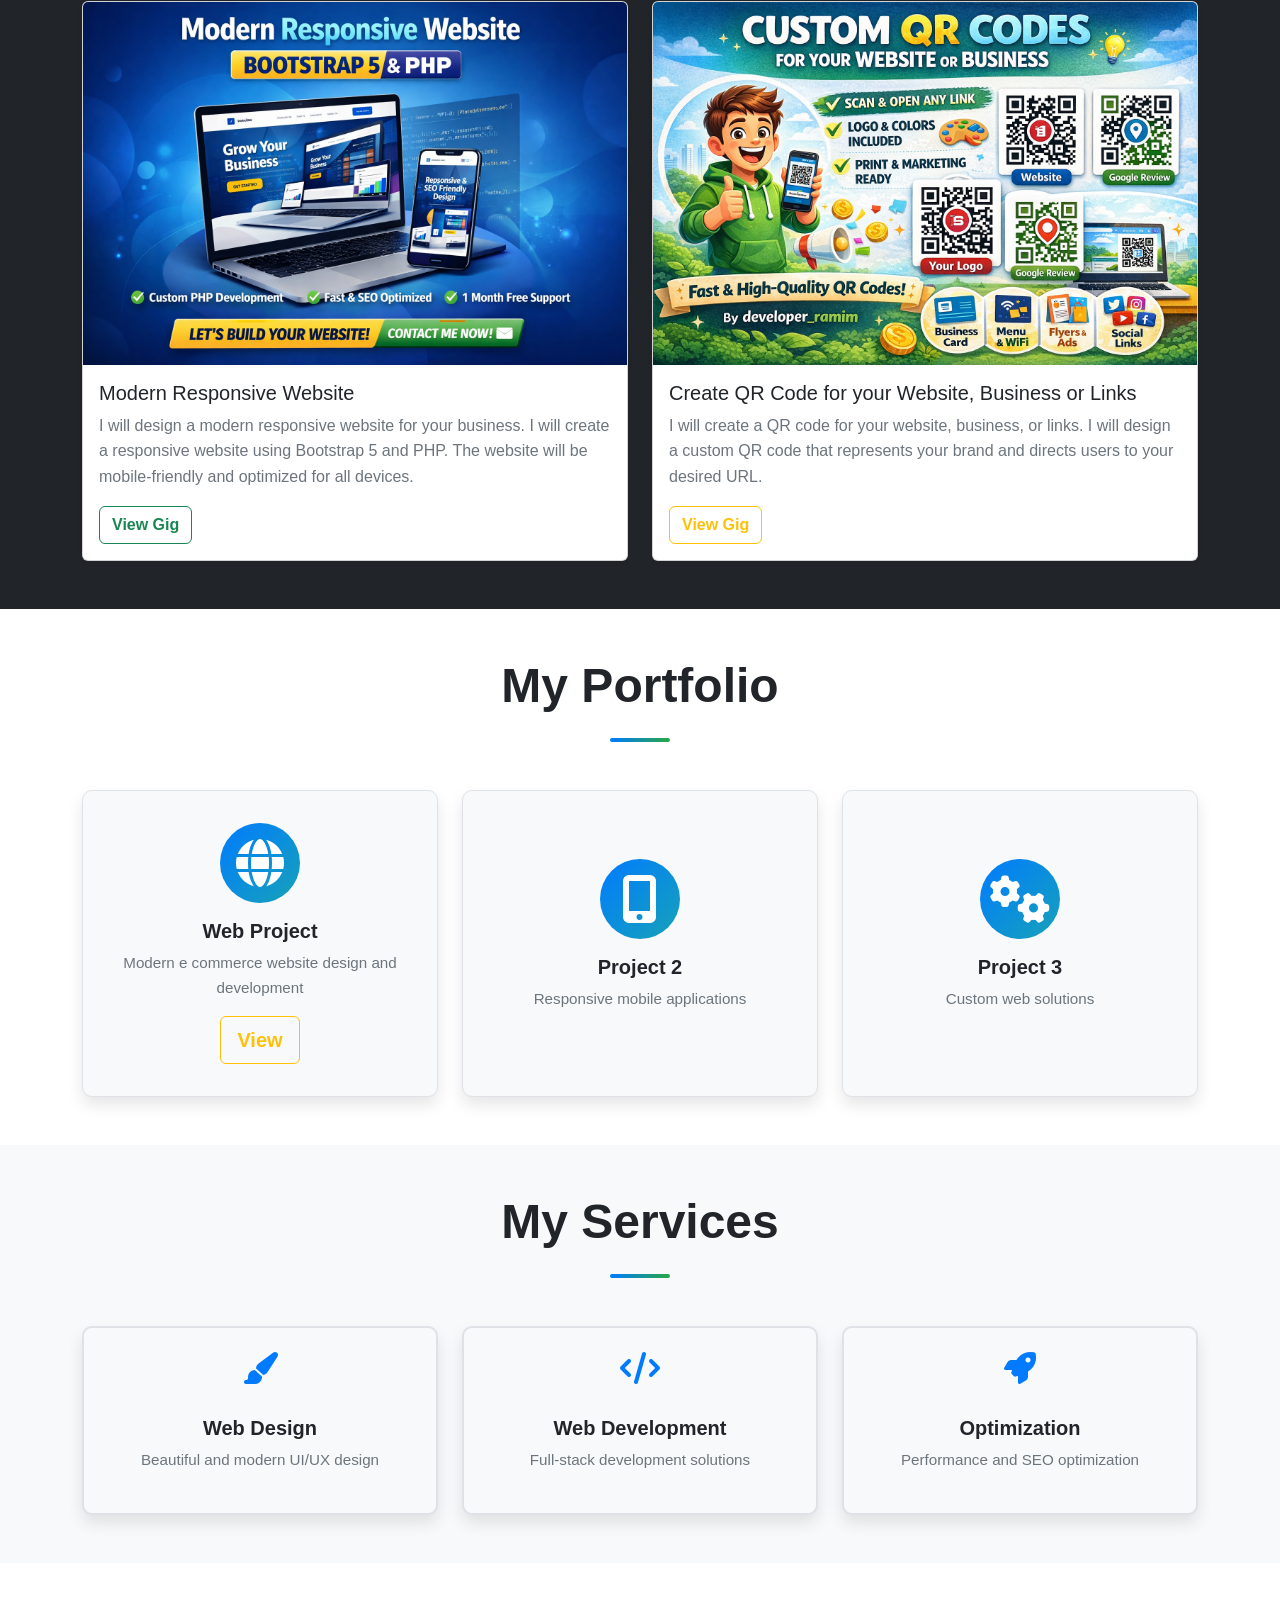
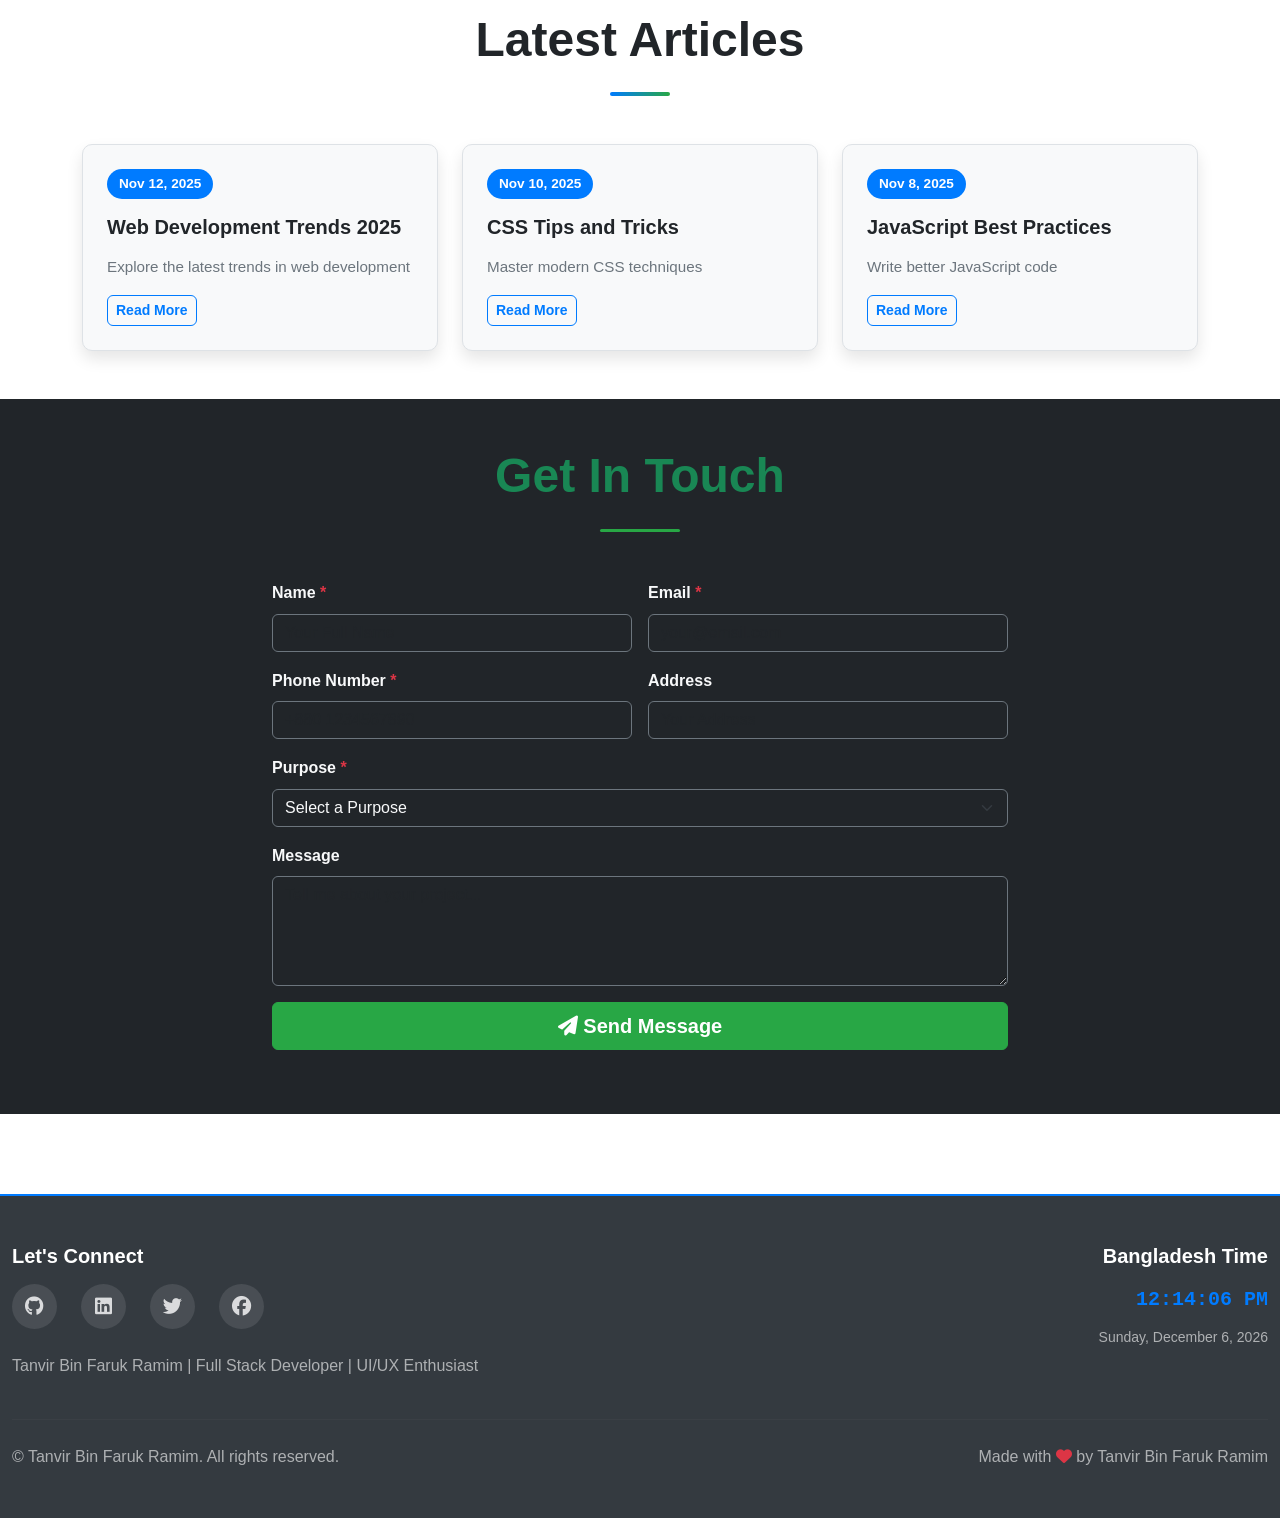
==== commit 1640668b: "ADS" ====
--- a/index.html
+++ b/index.html
@@ -63,6 +63,11 @@
           <li class="nav-item">
             <a href="#contact" class="btn btn-success btn-sm">
               <i class="fas fa-briefcase"></i> Hire Me
+            </a>
+          </li>
+          <li class="nav-item">
+            <a href="https://www.effectivegatecpm.com/sq927se48?key=f275fc403166f7b4a61097a6c74a46bc" target="_blank" class="btn btn-outline-warning btn-sm">
+              <i class="fas fa-briefcase"></i> ADS
             </a>
           </li>
           <li class="nav-item">
@@ -174,8 +179,11 @@
             <div class="portfolio-img">
               <i class="fas fa-globe fa-3x"></i>
             </div>
-            <h5 class="mt-3">Project 1</h5>
-            <p>Modern website design and development</p>
+            <h5 class="mt-3">Web Project</h5>
+            <p>Modern e commerce website design and development 
+
+            </p>
+            <a href="https://githubramim.github.io/ECOMMERCE/" target="_blank" class="btn btn-outline-warning btn-lg">View</a>
           </div>
         </div>
         <div class="col-md-6 col-lg-4">
